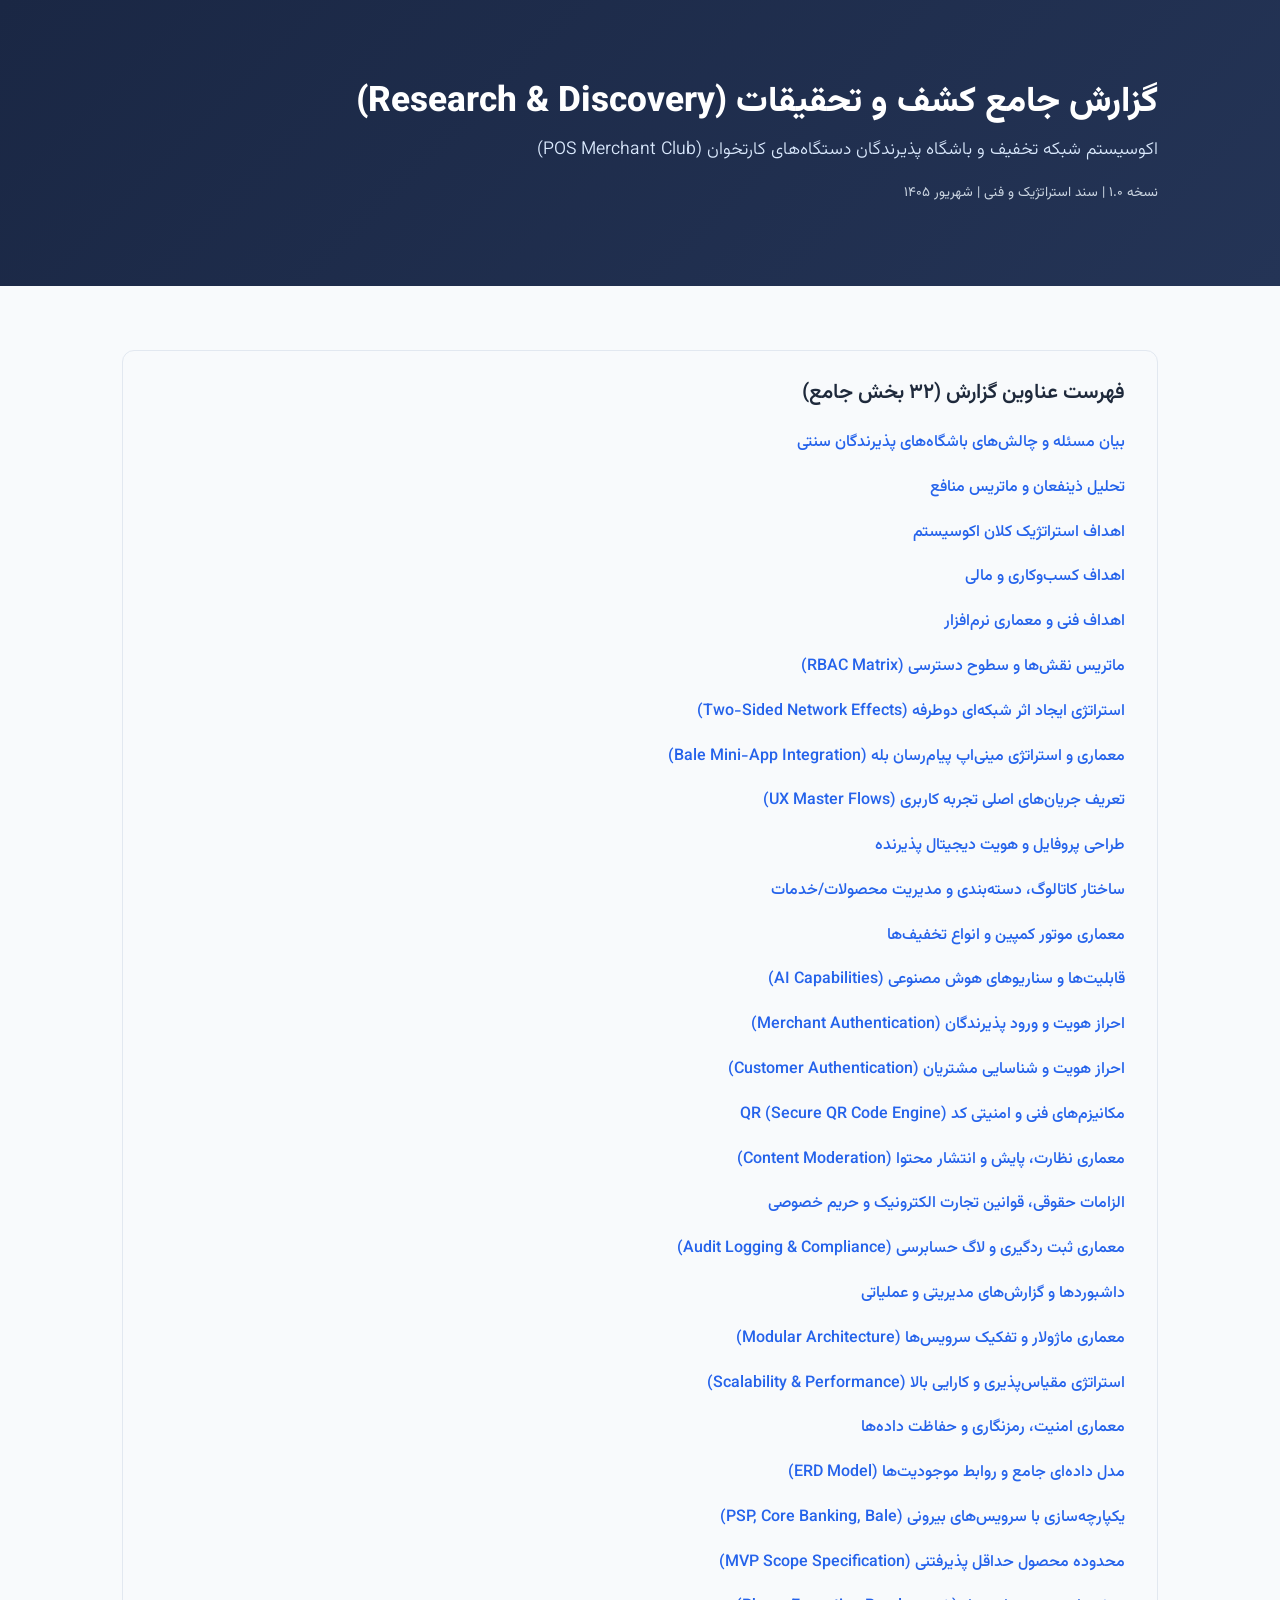
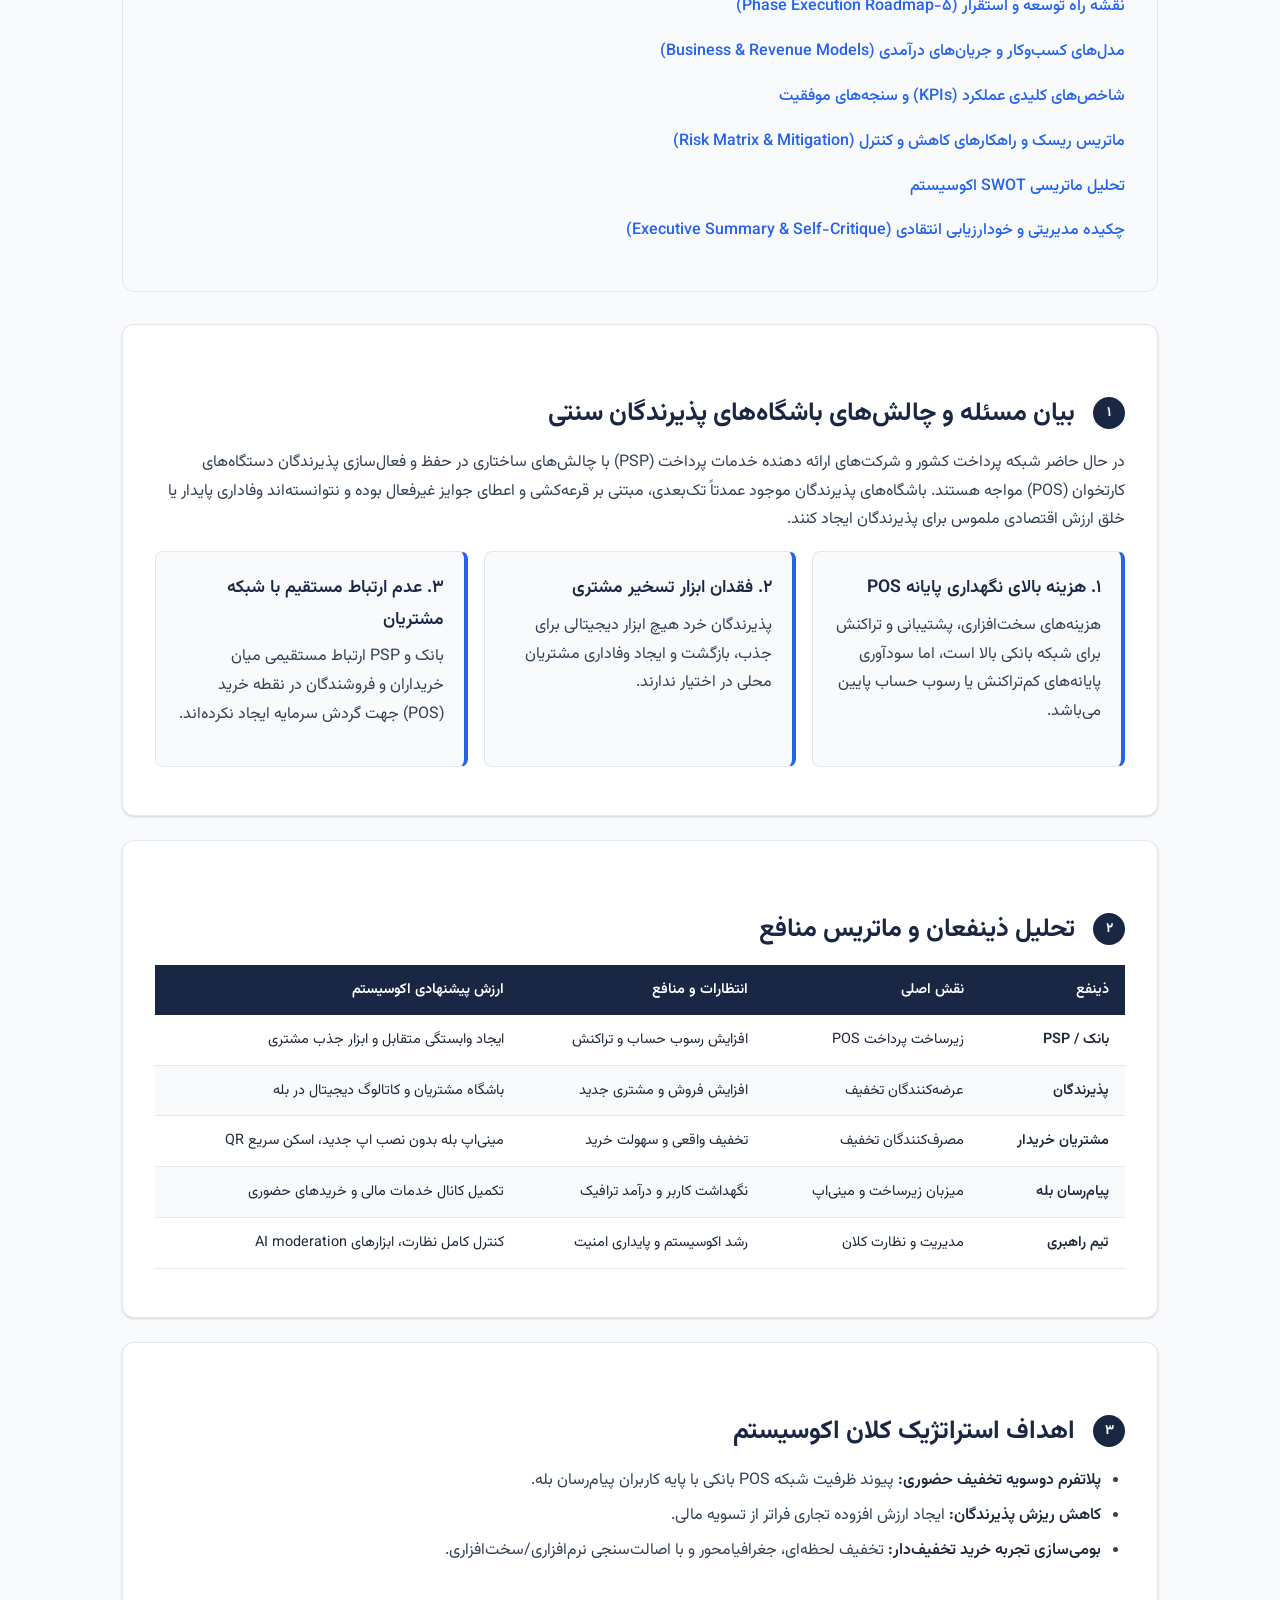
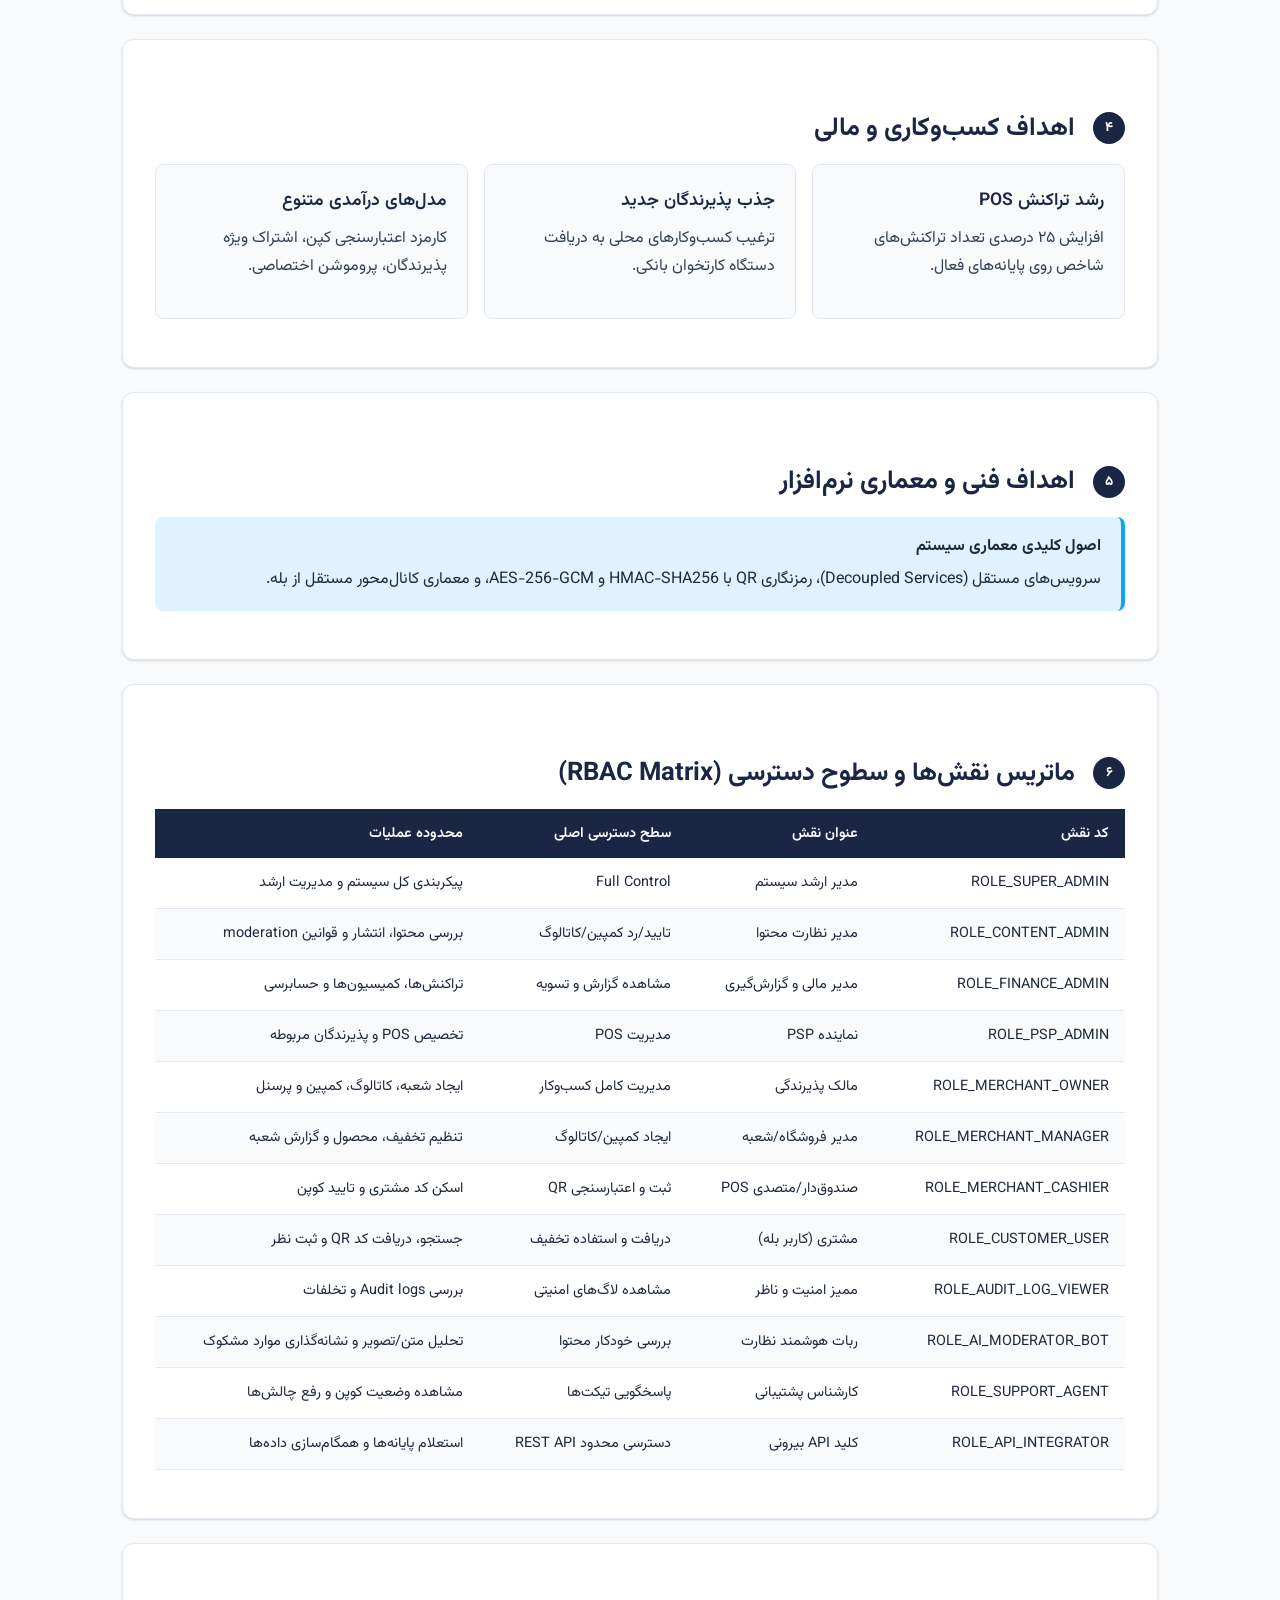
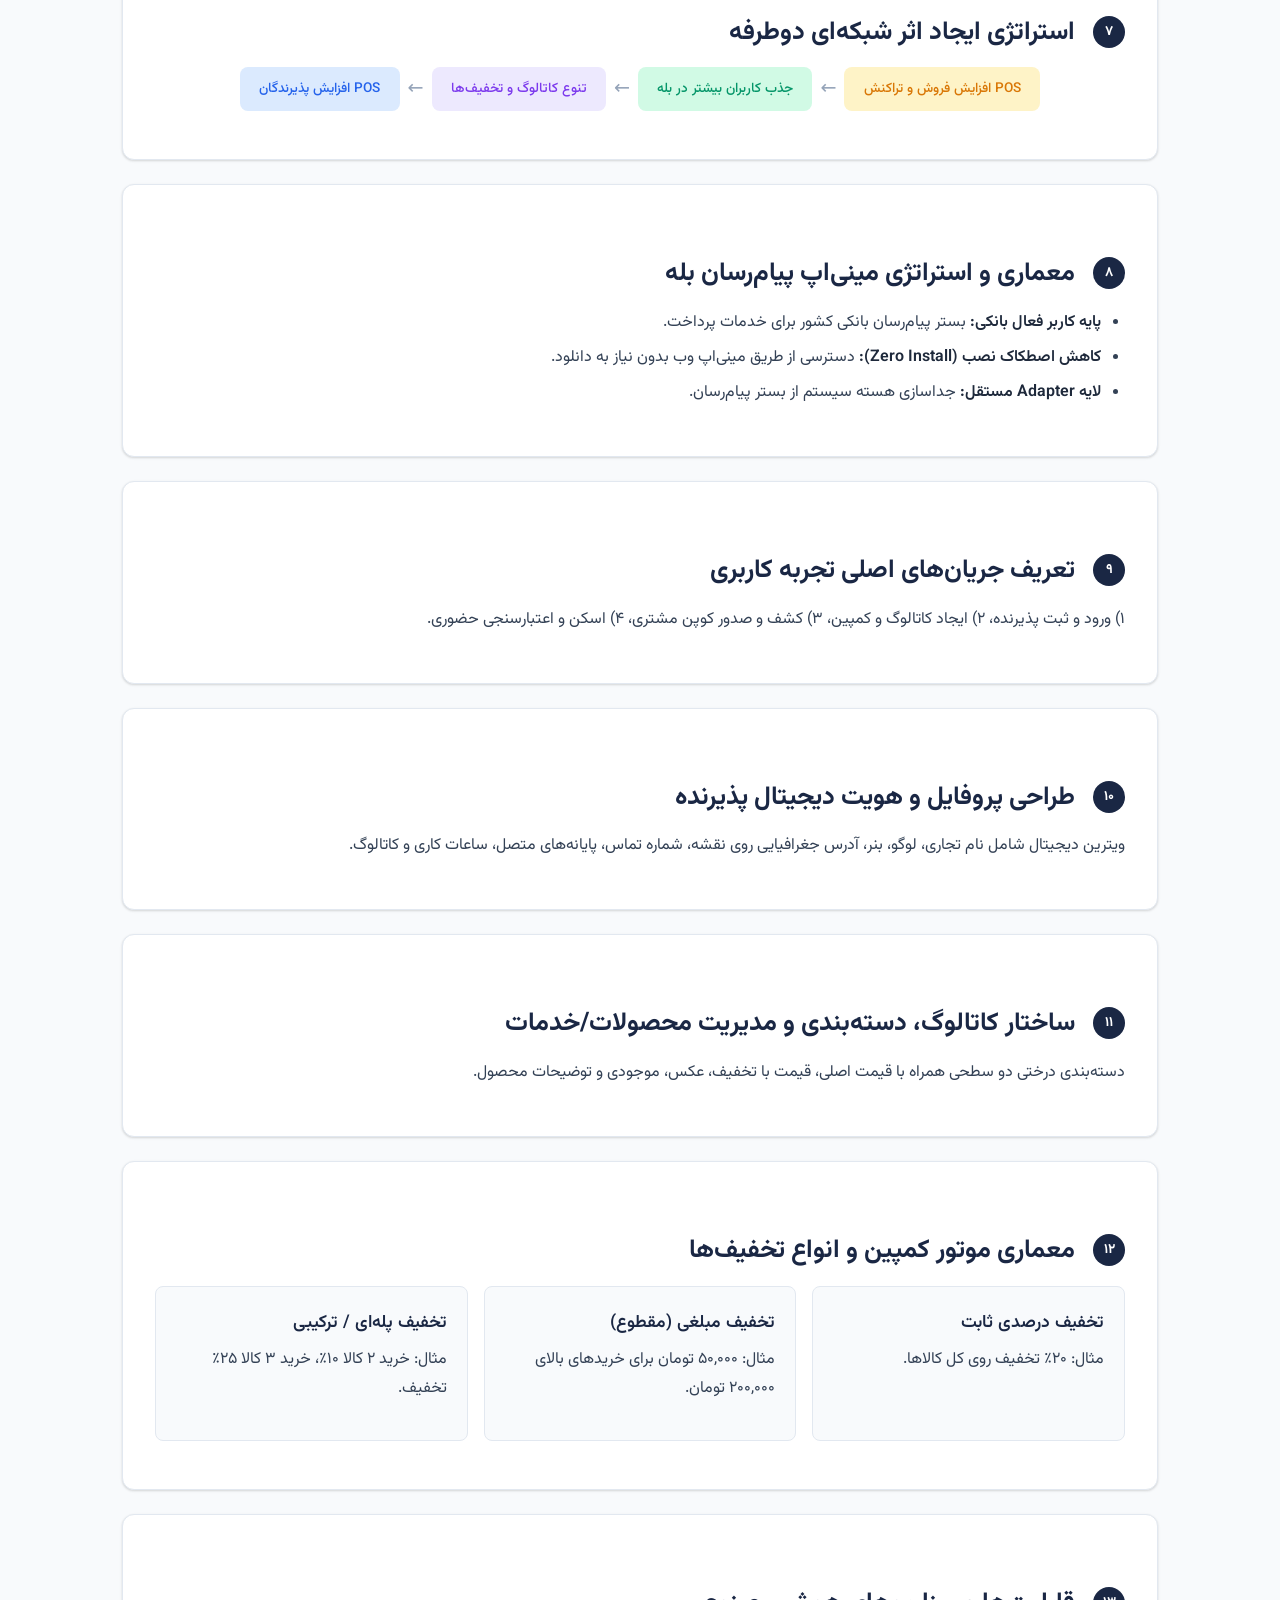
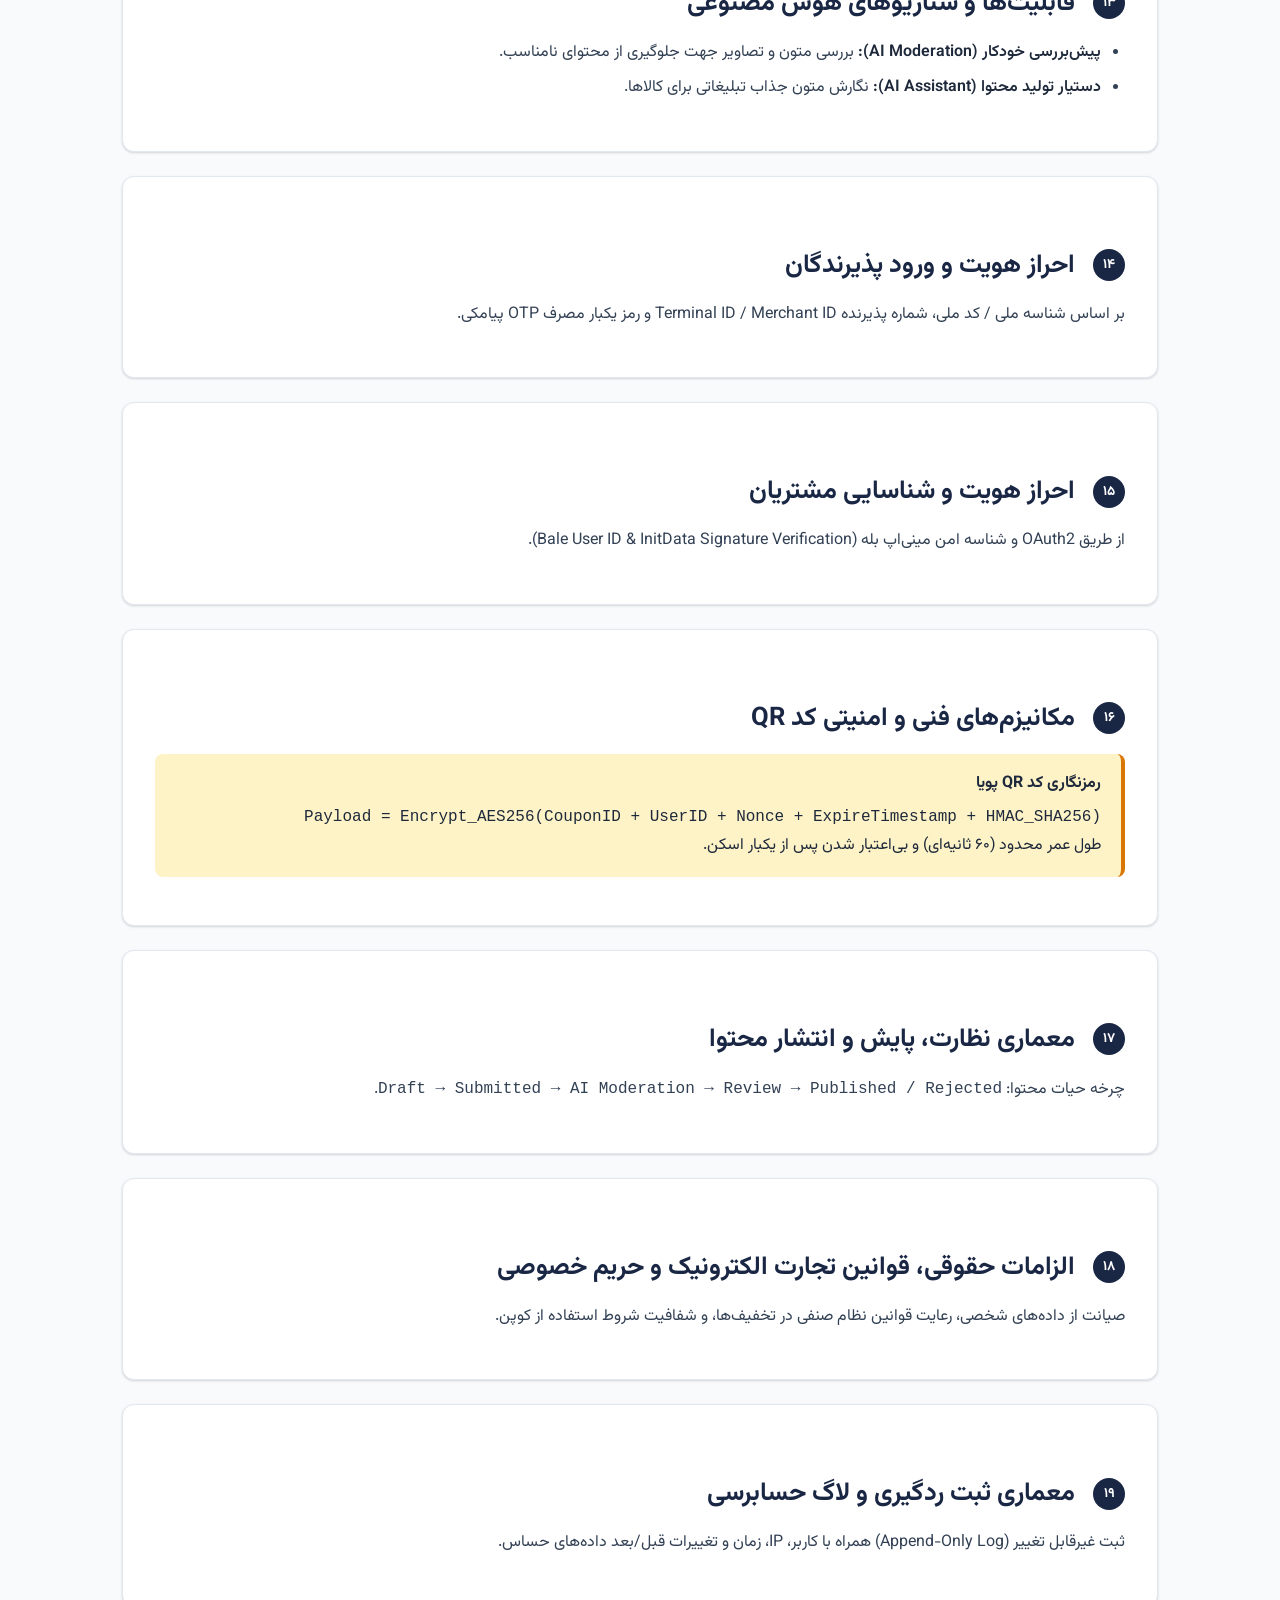
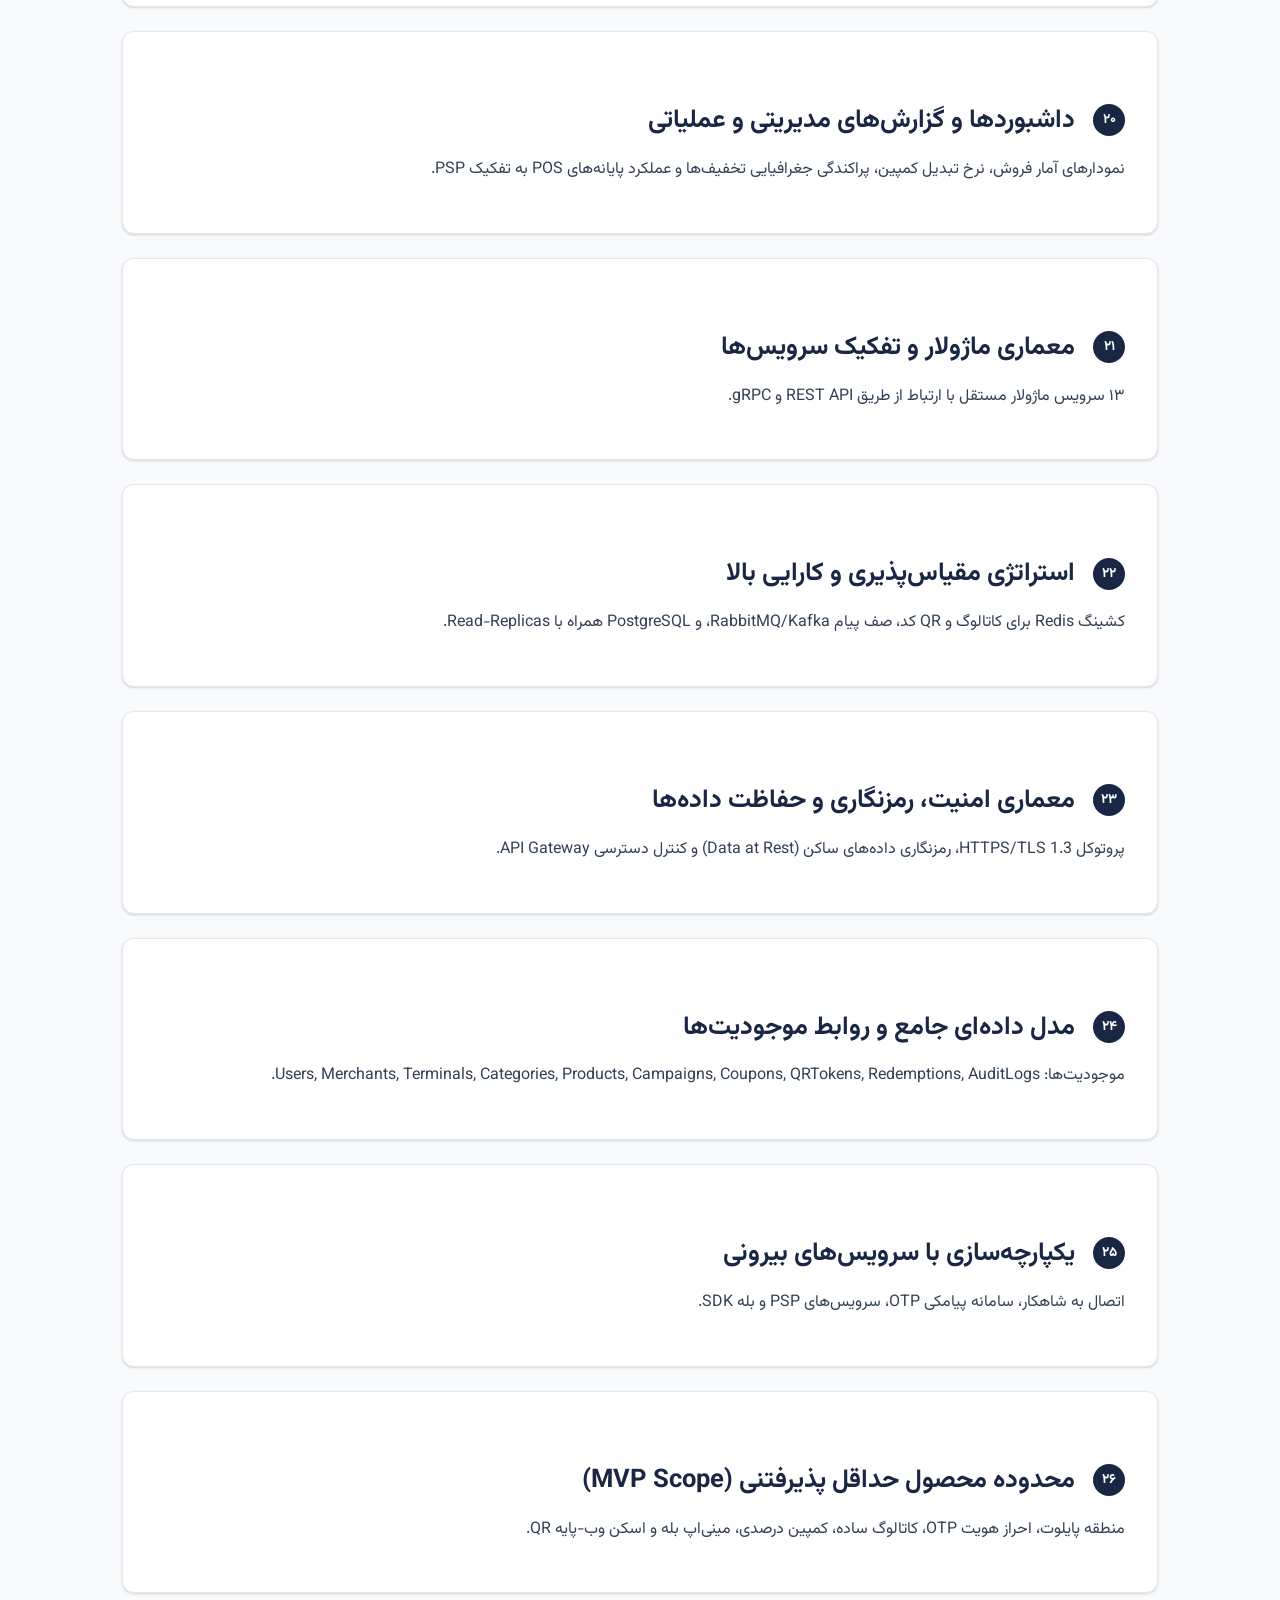
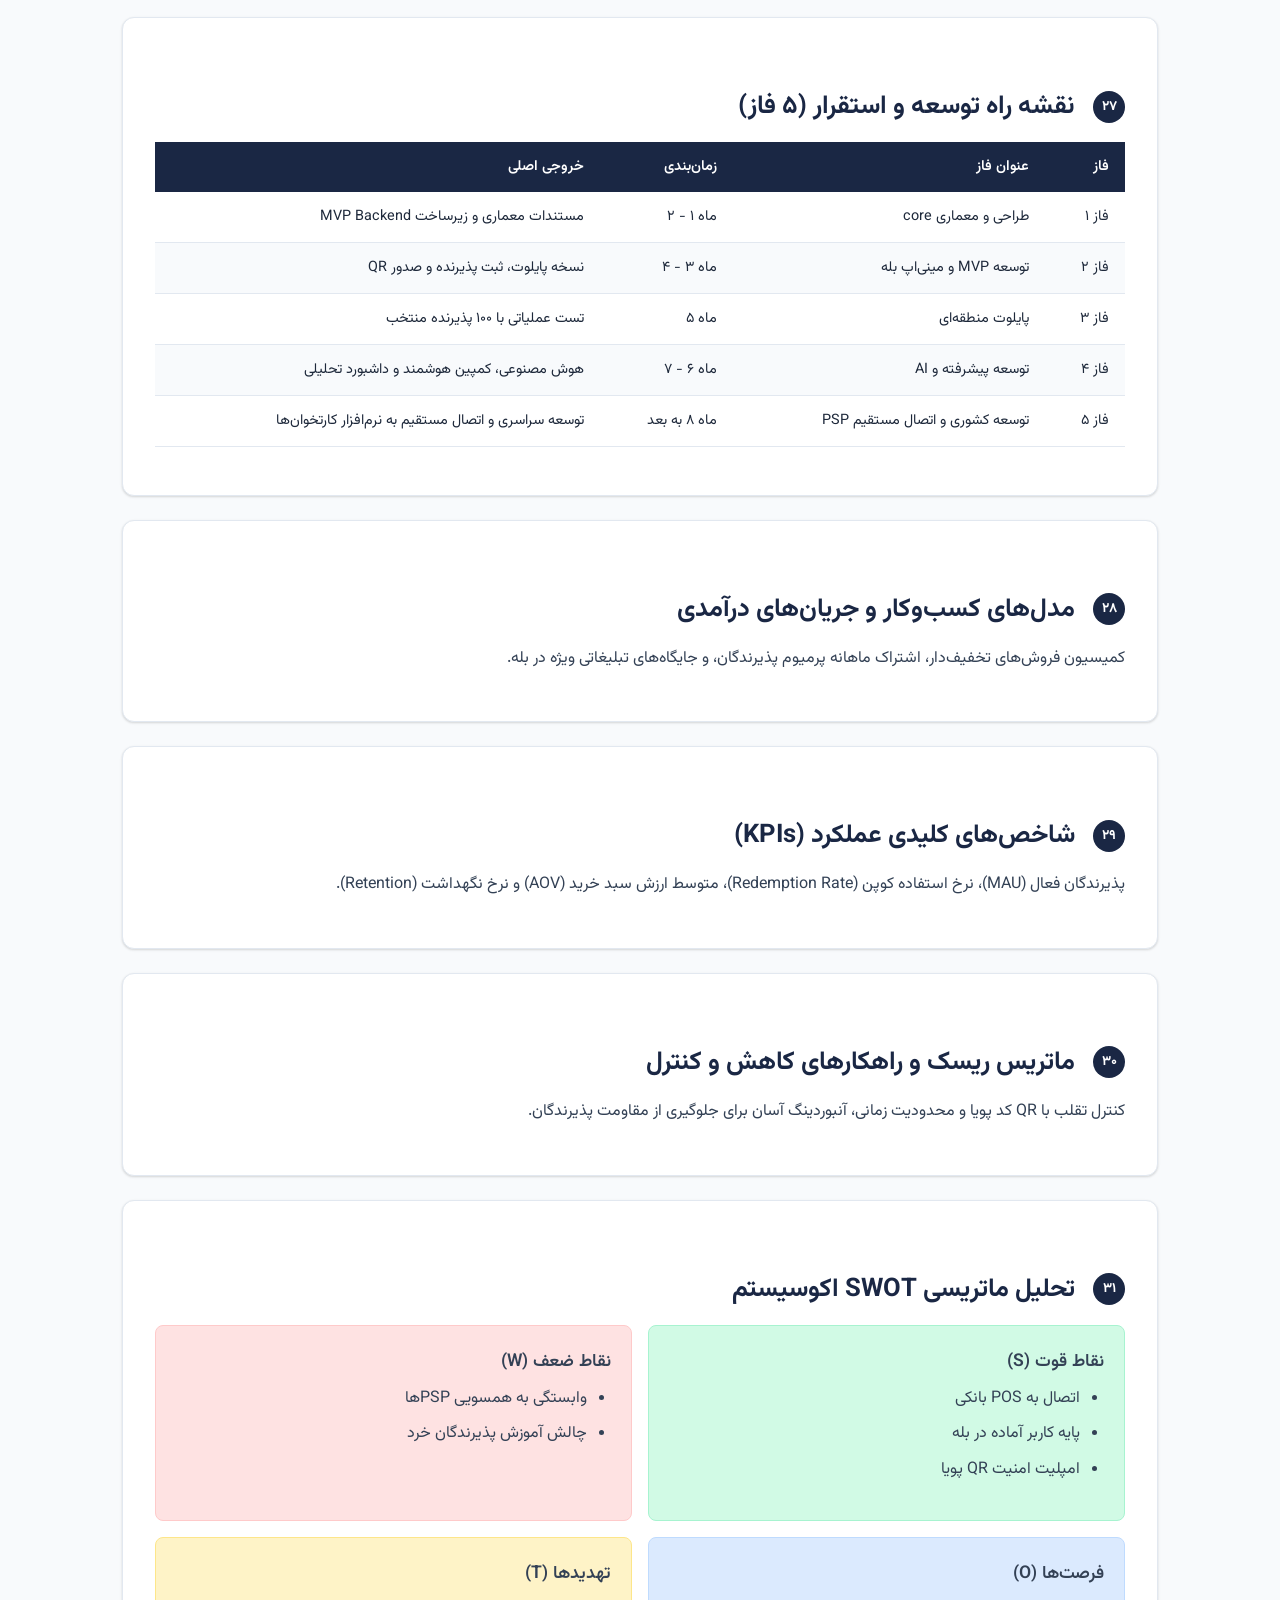
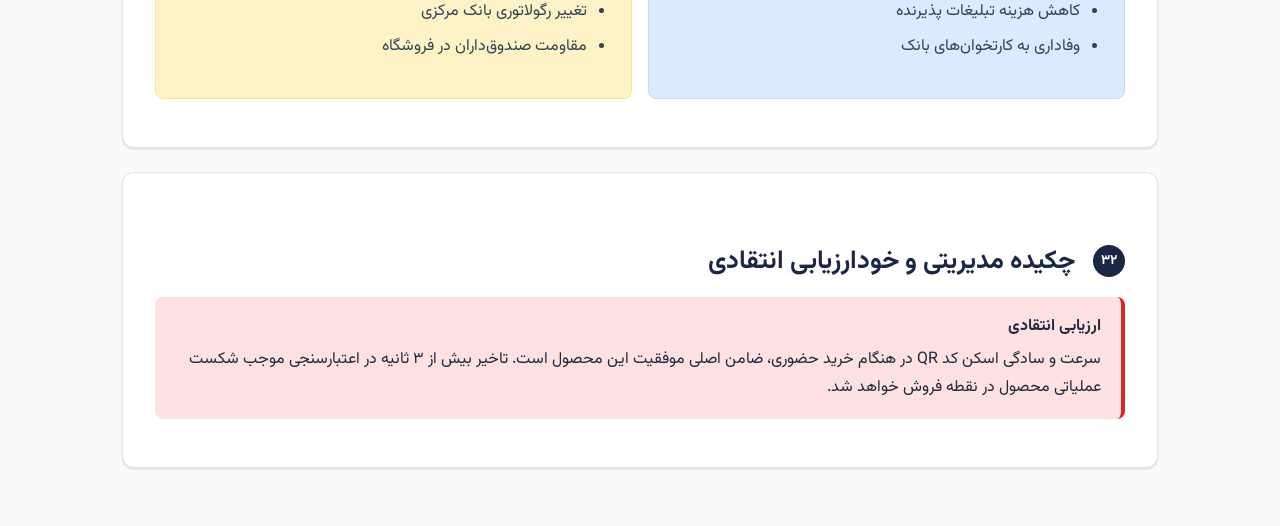
==== docs/01-research-and-discovery.html @ 0d18a117 "Add ecosystem concept documentation and presentation" ====
<!DOCTYPE html>
<html lang="fa" dir="rtl">
<head>
  <meta charset="UTF-8">
  <meta name="viewport" content="width=device-width, initial-scale=1.0">
  <title>گزارش جامع کشف و تحقیقات - اکوسیستم شبکه تخفیف و باشگاه پذیرندگان POS</title>
  <link rel="stylesheet" href="../assets/shared-styles.css">
</head>
<body>
  <header class="doc-header">
    <div class="container">
      <h1>گزارش جامع کشف و تحقیقات (Research & Discovery)</h1>
      <div class="subtitle">اکوسیستم شبکه تخفیف و باشگاه پذیرندگان دستگاه‌های کارتخوان (POS Merchant Club)</div>
      <div class="meta">نسخه ۱.۰ | سند استراتژیک و فنی | شهریور ۱۴۰۵</div>
    </div>
  </header>

  <div class="container">
    <nav class="toc">
      <h3>فهرست عناوین گزارش (۳۲ بخش جامع)</h3>
      <ol>
        <li><a href="#sec-1">بیان مسئله و چالش‌های باشگاه‌های پذیرندگان سنتی</a></li>
        <li><a href="#sec-2">تحلیل ذینفعان و ماتریس منافع</a></li>
        <li><a href="#sec-3">اهداف استراتژیک کلان اکوسیستم</a></li>
        <li><a href="#sec-4">اهداف کسب‌وکاری و مالی</a></li>
        <li><a href="#sec-5">اهداف فنی و معماری نرم‌افزار</a></li>
        <li><a href="#sec-6">ماتریس نقش‌ها و سطوح دسترسی (RBAC Matrix)</a></li>
        <li><a href="#sec-7">استراتژی ایجاد اثر شبکه‌ای دوطرفه (Two-Sided Network Effects)</a></li>
        <li><a href="#sec-8">معماری و استراتژی مینی‌اپ پیام‌رسان بله (Bale Mini-App Integration)</a></li>
        <li><a href="#sec-9">تعریف جریان‌های اصلی تجربه کاربری (UX Master Flows)</a></li>
        <li><a href="#sec-10">طراحی پروفایل و هویت دیجیتال پذیرنده</a></li>
        <li><a href="#sec-11">ساختار کاتالوگ، دسته‌بندی و مدیریت محصولات/خدمات</a></li>
        <li><a href="#sec-12">معماری موتور کمپین و انواع تخفیف‌ها</a></li>
        <li><a href="#sec-13">قابلیت‌ها و سناریوهای هوش مصنوعی (AI Capabilities)</a></li>
        <li><a href="#sec-14">احراز هویت و ورود پذیرندگان (Merchant Authentication)</a></li>
        <li><a href="#sec-15">احراز هویت و شناسایی مشتریان (Customer Authentication)</a></li>
        <li><a href="#sec-16">مکانیزم‌های فنی و امنیتی کد QR (Secure QR Code Engine)</a></li>
        <li><a href="#sec-17">معماری نظارت، پایش و انتشار محتوا (Content Moderation)</a></li>
        <li><a href="#sec-18">الزامات حقوقی، قوانین تجارت الکترونیک و حریم خصوصی</a></li>
        <li><a href="#sec-19">معماری ثبت ردگیری و لاگ حسابرسی (Audit Logging & Compliance)</a></li>
        <li><a href="#sec-20">داشبوردها و گزارش‌های مدیریتی و عملیاتی</a></li>
        <li><a href="#sec-21">معماری ماژولار و تفکیک سرویس‌ها (Modular Architecture)</a></li>
        <li><a href="#sec-22">استراتژی مقیاس‌پذیری و کارایی بالا (Scalability & Performance)</a></li>
        <li><a href="#sec-23">معماری امنیت، رمزنگاری و حفاظت داده‌ها</a></li>
        <li><a href="#sec-24">مدل داده‌ای جامع و روابط موجودیت‌ها (ERD Model)</a></li>
        <li><a href="#sec-25">یکپارچه‌سازی با سرویس‌های بیرونی (PSP, Core Banking, Bale)</a></li>
        <li><a href="#sec-26">محدوده محصول حداقل پذیرفتنی (MVP Scope Specification)</a></li>
        <li><a href="#sec-27">نقشه راه توسعه و استقرار (۵-Phase Execution Roadmap)</a></li>
        <li><a href="#sec-28">مدل‌های کسب‌وکار و جریان‌های درآمدی (Business & Revenue Models)</a></li>
        <li><a href="#sec-29">شاخص‌های کلیدی عملکرد (KPIs) و سنجه‌های موفقیت</a></li>
        <li><a href="#sec-30">ماتریس ریسک و راهکارهای کاهش و کنترل (Risk Matrix & Mitigation)</a></li>
        <li><a href="#sec-31">تحلیل ماتریسی SWOT اکوسیستم</a></li>
        <li><a href="#sec-32">چکیده مدیریتی و خودارزیابی انتقادی (Executive Summary & Self-Critique)</a></li>
      </ol>
    </nav>

    <section id="sec-1" class="section">
      <h2><span class="section-number">۱</span> بیان مسئله و چالش‌های باشگاه‌های پذیرندگان سنتی</h2>
      <p>در حال حاضر شبکه پرداخت کشور و شرکت‌های ارائه دهنده خدمات پرداخت (PSP) با چالش‌های ساختاری در حفظ و فعال‌سازی پذیرندگان دستگاه‌های کارتخوان (POS) مواجه هستند. باشگاه‌های پذیرندگان موجود عمدتاً تک‌بعدی، مبتنی بر قرعه‌کشی و اعطای جوایز غیرفعال بوده و نتوانسته‌اند وفاداری پایدار یا خلق ارزش اقتصادی ملموس برای پذیرندگان ایجاد کنند.</p>
      <div class="card-grid">
        <div class="card card-accent">
          <h4>۱. هزینه بالای نگهداری پایانه POS</h4>
          <p>هزینه‌های سخت‌افزاری، پشتیبانی و تراکنش برای شبکه بانکی بالا است، اما سودآوری پایانه‌های کم‌تراکنش یا رسوب حساب پایین می‌باشد.</p>
        </div>
        <div class="card card-accent">
          <h4>۲. فقدان ابزار تسخیر مشتری</h4>
          <p>پذیرندگان خرد هیچ ابزار دیجیتالی برای جذب، بازگشت و ایجاد وفاداری مشتریان محلی در اختیار ندارند.</p>
        </div>
        <div class="card card-accent">
          <h4>۳. عدم ارتباط مستقیم با شبکه مشتریان</h4>
          <p>بانک و PSP ارتباط مستقیمی میان خریداران و فروشندگان در نقطه خرید (POS) جهت گردش سرمایه ایجاد نکرده‌اند.</p>
        </div>
      </div>
    </section>

    <section id="sec-2" class="section">
      <h2><span class="section-number">۲</span> تحلیل ذینفعان و ماتریس منافع</h2>
      <table>
        <thead>
          <tr><th>ذینفع</th><th>نقش اصلی</th><th>انتظارات و منافع</th><th>ارزش پیشنهادی اکوسیستم</th></tr>
        </thead>
        <tbody>
          <tr><td><strong>بانک / PSP</strong></td><td>زیرساخت پرداخت POS</td><td>افزایش رسوب حساب و تراکنش</td><td>ایجاد وابستگی متقابل و ابزار جذب مشتری</td></tr>
          <tr><td><strong>پذیرندگان</strong></td><td>عرضه‌کنندگان تخفیف</td><td>افزایش فروش و مشتری جدید</td><td>باشگاه مشتریان و کاتالوگ دیجیتال در بله</td></tr>
          <tr><td><strong>مشتریان خریدار</strong></td><td>مصرف‌کنندگان تخفیف</td><td>تخفیف واقعی و سهولت خرید</td><td>مینی‌اپ بله بدون نصب اپ جدید، اسکن سریع QR</td></tr>
          <tr><td><strong>پیام‌رسان بله</strong></td><td>میزبان زیرساخت و مینی‌اپ</td><td>نگهداشت کاربر و درآمد ترافیک</td><td>تکمیل کانال خدمات مالی و خریدهای حضوری</td></tr>
          <tr><td><strong>تیم راهبری</strong></td><td>مدیریت و نظارت کلان</td><td>رشد اکوسیستم و پایداری امنیت</td><td>کنترل کامل نظارت، ابزارهای AI moderation</td></tr>
        </tbody>
      </table>
    </section>

    <section id="sec-3" class="section">
      <h2><span class="section-number">۳</span> اهداف استراتژیک کلان اکوسیستم</h2>
      <ul>
        <li><strong>پلاتفرم دوسویه تخفیف حضوری:</strong> پیوند ظرفیت شبکه POS بانکی با پایه کاربران پیام‌رسان بله.</li>
        <li><strong>کاهش ریزش پذیرندگان:</strong> ایجاد ارزش افزوده تجاری فراتر از تسویه مالی.</li>
        <li><strong>بومی‌سازی تجربه خرید تخفیف‌دار:</strong> تخفیف لحظه‌ای، جغرافیامحور و با اصالت‌سنجی نرم‌افزاری/سخت‌افزاری.</li>
      </ul>
    </section>

    <section id="sec-4" class="section">
      <h2><span class="section-number">۴</span> اهداف کسب‌وکاری و مالی</h2>
      <div class="card-grid">
        <div class="card">
          <h4>رشد تراکنش POS</h4>
          <p>افزایش ۲۵ درصدی تعداد تراکنش‌های شاخص روی پایانه‌های فعال.</p>
        </div>
        <div class="card">
          <h4>جذب پذیرندگان جدید</h4>
          <p>ترغیب کسب‌وکارهای محلی به دریافت دستگاه کارتخوان بانکی.</p>
        </div>
        <div class="card">
          <h4>مدل‌های درآمدی متنوع</h4>
          <p>کارمزد اعتبارسنجی کپن، اشتراک ویژه پذیرندگان، پروموشن اختصاصی.</p>
        </div>
      </div>
    </section>

    <section id="sec-5" class="section">
      <h2><span class="section-number">۵</span> اهداف فنی و معماری نرم‌افزار</h2>
      <div class="callout callout-info">
        <div class="callout-title">اصول کلیدی معماری سیستم</div>
        سرویس‌های مستقل (Decoupled Services)، رمزنگاری QR با HMAC-SHA256 و AES-256-GCM، و معماری کانال‌محور مستقل از بله.
      </div>
    </section>

    <section id="sec-6" class="section">
      <h2><span class="section-number">۶</span> ماتریس نقش‌ها و سطوح دسترسی (RBAC Matrix)</h2>
      <table>
        <thead>
          <tr><th>کد نقش</th><th>عنوان نقش</th><th>سطح دسترسی اصلی</th><th>محدوده عملیات</th></tr>
        </thead>
        <tbody>
          <tr><td>ROLE_SUPER_ADMIN</td><td>مدیر ارشد سیستم</td><td>Full Control</td><td>پیکربندی کل سیستم و مدیریت ارشد</td></tr>
          <tr><td>ROLE_CONTENT_ADMIN</td><td>مدیر نظارت محتوا</td><td>تایید/رد کمپین/کاتالوگ</td><td>بررسی محتوا، انتشار و قوانین moderation</td></tr>
          <tr><td>ROLE_FINANCE_ADMIN</td><td>مدیر مالی و گزارش‌گیری</td><td>مشاهده گزارش و تسویه</td><td>تراکنش‌ها، کمیسیون‌ها و حسابرسی</td></tr>
          <tr><td>ROLE_PSP_ADMIN</td><td>نماینده PSP</td><td>مدیریت POS</td><td>تخصیص POS و پذیرندگان مربوطه</td></tr>
          <tr><td>ROLE_MERCHANT_OWNER</td><td>مالک پذیرندگی</td><td>مدیریت کامل کسب‌وکار</td><td>ایجاد شعبه، کاتالوگ، کمپین و پرسنل</td></tr>
          <tr><td>ROLE_MERCHANT_MANAGER</td><td>مدیر فروشگاه/شعبه</td><td>ایجاد کمپین/کاتالوگ</td><td>تنظیم تخفیف، محصول و گزارش شعبه</td></tr>
          <tr><td>ROLE_MERCHANT_CASHIER</td><td>صندوق‌دار/متصدی POS</td><td>ثبت و اعتبارسنجی QR</td><td>اسکن کد مشتری و تایید کوپن</td></tr>
          <tr><td>ROLE_CUSTOMER_USER</td><td>مشتری (کاربر بله)</td><td>دریافت و استفاده تخفیف</td><td>جستجو، دریافت کد QR و ثبت نظر</td></tr>
          <tr><td>ROLE_AUDIT_LOG_VIEWER</td><td>ممیز امنیت و ناظر</td><td>مشاهده لاگ‌های امنیتی</td><td>بررسی Audit logs و تخلفات</td></tr>
          <tr><td>ROLE_AI_MODERATOR_BOT</td><td>ربات هوشمند نظارت</td><td>بررسی خودکار محتوا</td><td>تحلیل متن/تصویر و نشانه‌گذاری موارد مشکوک</td></tr>
          <tr><td>ROLE_SUPPORT_AGENT</td><td>کارشناس پشتیبانی</td><td>پاسخگویی تیکت‌ها</td><td>مشاهده وضعیت کوپن و رفع چالش‌ها</td></tr>
          <tr><td>ROLE_API_INTEGRATOR</td><td>کلید API بیرونی</td><td>دسترسی محدود REST API</td><td>استعلام پایانه‌ها و همگام‌سازی داده‌ها</td></tr>
        </tbody>
      </table>
    </section>

    <section id="sec-7" class="section">
      <h2><span class="section-number">۷</span> استراتژی ایجاد اثر شبکه‌ای دوطرفه</h2>
      <div class="flow">
        <div class="flow-node badge-blue">افزایش پذیرندگان POS</div>
        <span class="flow-arrow">&larr;</span>
        <div class="flow-node badge-purple">تنوع کاتالوگ و تخفیف‌ها</div>
        <span class="flow-arrow">&larr;</span>
        <div class="flow-node badge-green">جذب کاربران بیشتر در بله</div>
        <span class="flow-arrow">&larr;</span>
        <div class="flow-node badge-amber">افزایش فروش و تراکنش POS</div>
      </div>
    </section>

    <section id="sec-8" class="section">
      <h2><span class="section-number">۸</span> معماری و استراتژی مینی‌اپ پیام‌رسان بله</h2>
      <ul>
        <li><strong>پایه کاربر فعال بانکی:</strong> بستر پیام‌رسان بانکی کشور برای خدمات پرداخت.</li>
        <li><strong>کاهش اصطکاک نصب (Zero Install):</strong> دسترسی از طریق مینی‌اپ وب بدون نیاز به دانلود.</li>
        <li><strong>لایه Adapter مستقل:</strong> جداسازی هسته سیستم از بستر پیام‌رسان.</li>
      </ul>
    </section>

    <section id="sec-9" class="section">
      <h2><span class="section-number">۹</span> تعریف جریان‌های اصلی تجربه کاربری</h2>
      <p>۱) ورود و ثبت پذیرنده، ۲) ایجاد کاتالوگ و کمپین، ۳) کشف و صدور کوپن مشتری، ۴) اسکن و اعتبارسنجی حضوری.</p>
    </section>

    <section id="sec-10" class="section">
      <h2><span class="section-number">۱۰</span> طراحی پروفایل و هویت دیجیتال پذیرنده</h2>
      <p>ویترین دیجیتال شامل نام تجاری، لوگو، بنر، آدرس جغرافیایی روی نقشه، شماره تماس، پایانه‌های متصل، ساعات کاری و کاتالوگ.</p>
    </section>

    <section id="sec-11" class="section">
      <h2><span class="section-number">۱۱</span> ساختار کاتالوگ، دسته‌بندی و مدیریت محصولات/خدمات</h2>
      <p>دسته‌بندی درختی دو سطحی همراه با قیمت اصلی، قیمت با تخفیف، عکس، موجودی و توضیحات محصول.</p>
    </section>

    <section id="sec-12" class="section">
      <h2><span class="section-number">۱۲</span> معماری موتور کمپین و انواع تخفیف‌ها</h2>
      <div class="card-grid">
        <div class="card"><h4>تخفیف درصدی ثابت</h4><p>مثال: ۲۰٪ تخفیف روی کل کالاها.</p></div>
        <div class="card"><h4>تخفیف مبلغی (مقطوع)</h4><p>مثال: ۵۰,۰۰۰ تومان برای خریدهای بالای ۲۰۰,۰۰۰ تومان.</p></div>
        <div class="card"><h4>تخفیف پله‌ای / ترکیبی</h4><p>مثال: خرید ۲ کالا ۱۰٪، خرید ۳ کالا ۲۵٪ تخفیف.</p></div>
      </div>
    </section>

    <section id="sec-13" class="section">
      <h2><span class="section-number">۱۳</span> قابلیت‌ها و سناریوهای هوش مصنوعی</h2>
      <ul>
        <li><strong>پیش‌بررسی خودکار (AI Moderation):</strong> بررسی متون و تصاویر جهت جلوگیری از محتوای نامناسب.</li>
        <li><strong>دستیار تولید محتوا (AI Assistant):</strong> نگارش متون جذاب تبلیغاتی برای کالاها.</li>
      </ul>
    </section>

    <section id="sec-14" class="section">
      <h2><span class="section-number">۱۴</span> احراز هویت و ورود پذیرندگان</h2>
      <p>بر اساس شناسه ملی / کد ملی، شماره پذیرنده Terminal ID / Merchant ID و رمز یکبار مصرف OTP پیامکی.</p>
    </section>

    <section id="sec-15" class="section">
      <h2><span class="section-number">۱۵</span> احراز هویت و شناسایی مشتریان</h2>
      <p>از طریق OAuth2 و شناسه امن مینی‌اپ بله (Bale User ID & InitData Signature Verification).</p>
    </section>

    <section id="sec-16" class="section">
      <h2><span class="section-number">۱۶</span> مکانیزم‌های فنی و امنیتی کد QR</h2>
      <div class="callout callout-warning">
        <div class="callout-title">رمزنگاری کد QR پویا</div>
        <code>Payload = Encrypt_AES256(CouponID + UserID + Nonce + ExpireTimestamp + HMAC_SHA256)</code>
        <br>طول عمر محدود (۶۰ ثانیه‌ای) و بی‌اعتبار شدن پس از یکبار اسکن.
      </div>
    </section>

    <section id="sec-17" class="section">
      <h2><span class="section-number">۱۷</span> معماری نظارت، پایش و انتشار محتوا</h2>
      <p>چرخه حیات محتوا: <code>Draft &rarr; Submitted &rarr; AI Moderation &rarr; Review &rarr; Published / Rejected</code>.</p>
    </section>

    <section id="sec-18" class="section">
      <h2><span class="section-number">۱۸</span> الزامات حقوقی، قوانین تجارت الکترونیک و حریم خصوصی</h2>
      <p>صیانت از داده‌های شخصی، رعایت قوانین نظام صنفی در تخفیف‌ها، و شفافیت شروط استفاده از کوپن.</p>
    </section>

    <section id="sec-19" class="section">
      <h2><span class="section-number">۱۹</span> معماری ثبت ردگیری و لاگ حسابرسی</h2>
      <p>ثبت غیرقابل تغییر (Append-Only Log) همراه با کاربر، IP، زمان و تغییرات قبل/بعد داده‌های حساس.</p>
    </section>

    <section id="sec-20" class="section">
      <h2><span class="section-number">۲۰</span> داشبوردها و گزارش‌های مدیریتی و عملیاتی</h2>
      <p>نمودارهای آمار فروش، نرخ تبدیل کمپین، پراکندگی جغرافیایی تخفیف‌ها و عملکرد پایانه‌های POS به تفکیک PSP.</p>
    </section>

    <section id="sec-21" class="section">
      <h2><span class="section-number">۲۱</span> معماری ماژولار و تفکیک سرویس‌ها</h2>
      <p>۱۳ سرویس ماژولار مستقل با ارتباط از طریق REST API و gRPC.</p>
    </section>

    <section id="sec-22" class="section">
      <h2><span class="section-number">۲۲</span> استراتژی مقیاس‌پذیری و کارایی بالا</h2>
      <p>کشینگ Redis برای کاتالوگ و QR کد، صف پیام RabbitMQ/Kafka، و PostgreSQL همراه با Read-Replicas.</p>
    </section>

    <section id="sec-23" class="section">
      <h2><span class="section-number">۲۳</span> معماری امنیت، رمزنگاری و حفاظت داده‌ها</h2>
      <p>پروتوکل HTTPS/TLS 1.3، رمزنگاری داده‌های ساکن (Data at Rest) و کنترل دسترسی API Gateway.</p>
    </section>

    <section id="sec-24" class="section">
      <h2><span class="section-number">۲۴</span> مدل داده‌ای جامع و روابط موجودیت‌ها</h2>
      <p>موجودیت‌ها: Users, Merchants, Terminals, Categories, Products, Campaigns, Coupons, QRTokens, Redemptions, AuditLogs.</p>
    </section>

    <section id="sec-25" class="section">
      <h2><span class="section-number">۲۵</span> یکپارچه‌سازی با سرویس‌های بیرونی</h2>
      <p>اتصال به شاهکار، سامانه پیامکی OTP، سرویس‌های PSP و بله SDK.</p>
    </section>

    <section id="sec-26" class="section">
      <h2><span class="section-number">۲۶</span> محدوده محصول حداقل پذیرفتنی (MVP Scope)</h2>
      <p>منطقه پایلوت، احراز هویت OTP، کاتالوگ ساده، کمپین درصدی، مینی‌اپ بله و اسکن وب-پایه QR.</p>
    </section>

    <section id="sec-27" class="section">
      <h2><span class="section-number">۲۷</span> نقشه راه توسعه و استقرار (۵ فاز)</h2>
      <table>
        <thead>
          <tr><th>فاز</th><th>عنوان فاز</th><th>زمان‌بندی</th><th>خروجی اصلی</th></tr>
        </thead>
        <tbody>
          <tr><td>فاز ۱</td><td>طراحی و معماری core</td><td>ماه ۱ - ۲</td><td>مستندات معماری و زیرساخت MVP Backend</td></tr>
          <tr><td>فاز ۲</td><td>توسعه MVP و مینی‌اپ بله</td><td>ماه ۳ - ۴</td><td>نسخه پایلوت، ثبت پذیرنده و صدور QR</td></tr>
          <tr><td>فاز ۳</td><td>پایلوت منطقه‌ای</td><td>ماه ۵</td><td>تست عملیاتی با ۱۰۰ پذیرنده منتخب</td></tr>
          <tr><td>فاز ۴</td><td>توسعه پیشرفته و AI</td><td>ماه ۶ - ۷</td><td>هوش مصنوعی، کمپین هوشمند و داشبورد تحلیلی</td></tr>
          <tr><td>فاز ۵</td><td>توسعه کشوری و اتصال مستقیم PSP</td><td>ماه ۸ به بعد</td><td>توسعه سراسری و اتصال مستقیم به نرم‌افزار کارتخوان‌ها</td></tr>
        </tbody>
      </table>
    </section>

    <section id="sec-28" class="section">
      <h2><span class="section-number">۲۸</span> مدل‌های کسب‌وکار و جریان‌های درآمدی</h2>
      <p>کمیسیون فروش‌های تخفیف‌دار، اشتراک ماهانه پرمیوم پذیرندگان، و جایگاه‌های تبلیغاتی ویژه در بله.</p>
    </section>

    <section id="sec-29" class="section">
      <h2><span class="section-number">۲۹</span> شاخص‌های کلیدی عملکرد (KPIs)</h2>
      <p>پذیرندگان فعال (MAU)، نرخ استفاده کوپن (Redemption Rate)، متوسط ارزش سبد خرید (AOV) و نرخ نگهداشت (Retention).</p>
    </section>

    <section id="sec-30" class="section">
      <h2><span class="section-number">۳۰</span> ماتریس ریسک و راهکارهای کاهش و کنترل</h2>
      <p>کنترل تقلب با QR کد پویا و محدودیت زمانی، آنبوردینگ آسان برای جلوگیری از مقاومت پذیرندگان.</p>
    </section>

    <section id="sec-31" class="section">
      <h2><span class="section-number">۳۱</span> تحلیل ماتریسی SWOT اکوسیستم</h2>
      <div class="swot-grid">
        <div class="swot-cell swot-s">
          <h4>نقاط قوت (S)</h4>
          <ul><li>اتصال به POS بانکی</li><li>پایه کاربر آماده در بله</li><li>امپلیت امنیت QR پویا</li></ul>
        </div>
        <div class="swot-cell swot-w">
          <h4>نقاط ضعف (W)</h4>
          <ul><li>وابستگی به همسویی PSPها</li><li>چالش آموزش پذیرندگان خرد</li></ul>
        </div>
        <div class="swot-cell swot-o">
          <h4>فرصت‌ها (O)</h4>
          <ul><li>کاهش هزینه تبلیغات پذیرنده</li><li>وفاداری به کارتخوان‌های بانک</li></ul>
        </div>
        <div class="swot-cell swot-t">
          <h4>تهدیدها (T)</h4>
          <ul><li>تغییر رگولاتوری بانک مرکزی</li><li>مقاومت صندوق‌داران در فروشگاه</li></ul>
        </div>
      </div>
    </section>

    <section id="sec-32" class="section">
      <h2><span class="section-number">۳۲</span> چکیده مدیریتی و خودارزیابی انتقادی</h2>
      <div class="callout callout-critical">
        <div class="callout-title">ارزیابی انتقادی</div>
        سرعت و سادگی اسکن کد QR در هنگام خرید حضوری، ضامن اصلی موفقیت این محصول است. تاخیر بیش از ۳ ثانیه در اعتبارسنجی موجب شکست عملیاتی محصول در نقطه فروش خواهد شد.
      </div>
    </section>
  </div>
</body>
</html>
---- assets/shared-styles.css ----
/* Shared Styles - Discount Network Ecosystem Documentation */
@import url('https://fonts.googleapis.com/css2?family=Vazirmatn:wght@100;200;300;400;500;600;700;800;900&display=swap');

:root {
  --navy: #1a2744;
  --navy-light: #243456;
  --blue: #2563eb;
  --blue-light: #3b82f6;
  --blue-pale: #dbeafe;
  --accent: #0ea5e9;
  --accent-light: #e0f2fe;
  --green: #059669;
  --green-light: #d1fae5;
  --amber: #d97706;
  --amber-light: #fef3c7;
  --red: #dc2626;
  --red-light: #fee2e2;
  --purple: #7c3aed;
  --purple-light: #ede9fe;
  --gray-50: #f8fafc;
  --gray-100: #f1f5f9;
  --gray-200: #e2e8f0;
  --gray-300: #cbd5e1;
  --gray-400: #94a3b8;
  --gray-500: #64748b;
  --gray-600: #475569;
  --gray-700: #334155;
  --gray-800: #1e293b;
  --gray-900: #0f172a;
  --white: #ffffff;
  --shadow-sm: 0 1px 2px rgba(0,0,0,0.05);
  --shadow: 0 1px 3px rgba(0,0,0,0.1), 0 1px 2px rgba(0,0,0,0.06);
  --shadow-md: 0 4px 6px -1px rgba(0,0,0,0.1), 0 2px 4px -1px rgba(0,0,0,0.06);
  --shadow-lg: 0 10px 15px -3px rgba(0,0,0,0.1), 0 4px 6px -2px rgba(0,0,0,0.05);
  --radius: 8px;
  --radius-lg: 12px;
  --radius-xl: 16px;
}

*, *::before, *::after { box-sizing: border-box; margin: 0; padding: 0; }

html { font-size: 16px; scroll-behavior: smooth; }

body {
  font-family: 'Vazirmatn', system-ui, -apple-system, sans-serif;
  direction: rtl;
  text-align: right;
  line-height: 1.8;
  color: var(--gray-800);
  background: var(--gray-50);
  -webkit-font-smoothing: antialiased;
}

/* Typography */
h1 { font-size: 2rem; font-weight: 800; color: var(--navy); margin-bottom: 1rem; line-height: 1.3; }
h2 { font-size: 1.6rem; font-weight: 700; color: var(--navy); margin: 2.5rem 0 1rem; line-height: 1.4; }
h3 { font-size: 1.3rem; font-weight: 600; color: var(--gray-800); margin: 2rem 0 0.75rem; }
h4 { font-size: 1.1rem; font-weight: 600; color: var(--gray-700); margin: 1.5rem 0 0.5rem; }
p { margin-bottom: 1rem; color: var(--gray-700); }
strong { font-weight: 600; color: var(--gray-800); }

/* Container */
.container { max-width: 1100px; margin: 0 auto; padding: 2rem; }

/* Document Header */
.doc-header {
  background: linear-gradient(135deg, var(--navy) 0%, var(--navy-light) 100%);
  color: var(--white);
  padding: 3rem 2rem;
  margin-bottom: 2rem;
}
.doc-header h1 { color: var(--white); font-size: 2.2rem; margin-bottom: 0.5rem; }
.doc-header .subtitle { color: var(--blue-pale); font-size: 1.1rem; font-weight: 300; }
.doc-header .meta { color: var(--gray-300); font-size: 0.85rem; margin-top: 1rem; }

/* Section */
.section {
  background: var(--white);
  border-radius: var(--radius-lg);
  padding: 2rem;
  margin-bottom: 1.5rem;
  box-shadow: var(--shadow);
  border: 1px solid var(--gray-200);
}
.section-number {
  display: inline-block;
  background: var(--navy);
  color: var(--white);
  width: 32px; height: 32px;
  border-radius: 50%;
  text-align: center;
  line-height: 32px;
  font-size: 0.85rem;
  font-weight: 700;
  margin-left: 0.75rem;
  vertical-align: middle;
}

/* Cards */
.card-grid { display: grid; grid-template-columns: repeat(auto-fit, minmax(280px, 1fr)); gap: 1rem; margin: 1rem 0; }
.card {
  background: var(--gray-50);
  border: 1px solid var(--gray-200);
  border-radius: var(--radius);
  padding: 1.25rem;
}
.card-accent { border-right: 4px solid var(--blue); }
.card h4 { margin-top: 0; color: var(--navy); }
.card-icon { font-size: 1.5rem; margin-bottom: 0.5rem; }

/* Tables */
table { width: 100%; border-collapse: collapse; margin: 1rem 0; font-size: 0.9rem; }
thead th {
  background: var(--navy);
  color: var(--white);
  padding: 0.75rem 1rem;
  text-align: right;
  font-weight: 600;
}
tbody td { padding: 0.75rem 1rem; border-bottom: 1px solid var(--gray-200); }
tbody tr:nth-child(even) { background: var(--gray-50); }
tbody tr:hover { background: var(--blue-pale); }

/* Tags/Badges */
.badge {
  display: inline-block;
  padding: 0.2rem 0.6rem;
  border-radius: 100px;
  font-size: 0.75rem;
  font-weight: 600;
}
.badge-blue { background: var(--blue-pale); color: var(--blue); }
.badge-green { background: var(--green-light); color: var(--green); }
.badge-amber { background: var(--amber-light); color: var(--amber); }
.badge-red { background: var(--red-light); color: var(--red); }
.badge-purple { background: var(--purple-light); color: var(--purple); }

/* Lists */
ul, ol { padding-right: 1.5rem; margin-bottom: 1rem; }
li { margin-bottom: 0.4rem; color: var(--gray-700); }

/* Callouts */
.callout {
  padding: 1rem 1.25rem;
  border-radius: var(--radius);
  margin: 1rem 0;
  border-right: 4px solid;
}
.callout-info { background: var(--accent-light); border-color: var(--accent); }
.callout-warning { background: var(--amber-light); border-color: var(--amber); }
.callout-assumption { background: var(--purple-light); border-color: var(--purple); }
.callout-critical { background: var(--red-light); border-color: var(--red); }
.callout-title { font-weight: 700; margin-bottom: 0.25rem; }

/* Diagrams */
.diagram-container {
  background: var(--white);
  border: 1px solid var(--gray-200);
  border-radius: var(--radius-lg);
  padding: 1.5rem;
  margin: 1.5rem 0;
  overflow-x: auto;
}
.diagram-title { font-weight: 600; color: var(--navy); margin-bottom: 1rem; text-align: center; }

/* Flow nodes */
.flow { display: flex; align-items: center; justify-content: center; flex-wrap: wrap; gap: 0.5rem; margin: 1rem 0; direction: ltr; }
.flow-node {
  padding: 0.6rem 1.2rem;
  border-radius: var(--radius);
  font-size: 0.85rem;
  font-weight: 500;
  white-space: nowrap;
}
.flow-arrow { color: var(--gray-400); font-size: 1.2rem; }

/* SWOT */
.swot-grid { display: grid; grid-template-columns: 1fr 1fr; gap: 1rem; margin: 1rem 0; }
.swot-cell { padding: 1.25rem; border-radius: var(--radius); }
.swot-s { background: var(--green-light); border: 1px solid #a7f3d0; }
.swot-w { background: var(--red-light); border: 1px solid #fecaca; }
.swot-o { background: var(--blue-pale); border: 1px solid #bfdbfe; }
.swot-t { background: var(--amber-light); border: 1px solid #fde68a; }
.swot-cell h4 { margin-top: 0; }

/* Priority Matrix */
.priority-must { color: var(--red); font-weight: 700; }
.priority-should { color: var(--amber); font-weight: 700; }
.priority-could { color: var(--blue); font-weight: 700; }

/* TOC */
.toc {
  background: var(--gray-50);
  border: 1px solid var(--gray-200);
  border-radius: var(--radius-lg);
  padding: 1.5rem 2rem;
  margin-bottom: 2rem;
}
.toc h3 { margin-top: 0; }
.toc ol { counter-reset: toc; list-style: none; padding: 0; }
.toc li { counter-increment: toc; padding: 0.3rem 0; }
.toc a { color: var(--blue); text-decoration: none; font-weight: 500; }
.toc a:hover { text-decoration: underline; }

/* Print */
@media print {
  body { background: white; }
  .section { box-shadow: none; border: 1px solid #ddd; page-break-inside: avoid; }
  .doc-header { background: var(--navy) !important; -webkit-print-color-adjust: exact; print-color-adjust: exact; }
}

/* Responsive */
@media (max-width: 768px) {
  .container { padding: 1rem; }
  h1 { font-size: 1.5rem; }
  h2 { font-size: 1.3rem; }
  .card-grid { grid-template-columns: 1fr; }
  .swot-grid { grid-template-columns: 1fr; }
  table { font-size: 0.8rem; }
  thead th, tbody td { padding: 0.5rem; }
  .doc-header { padding: 2rem 1rem; }
}
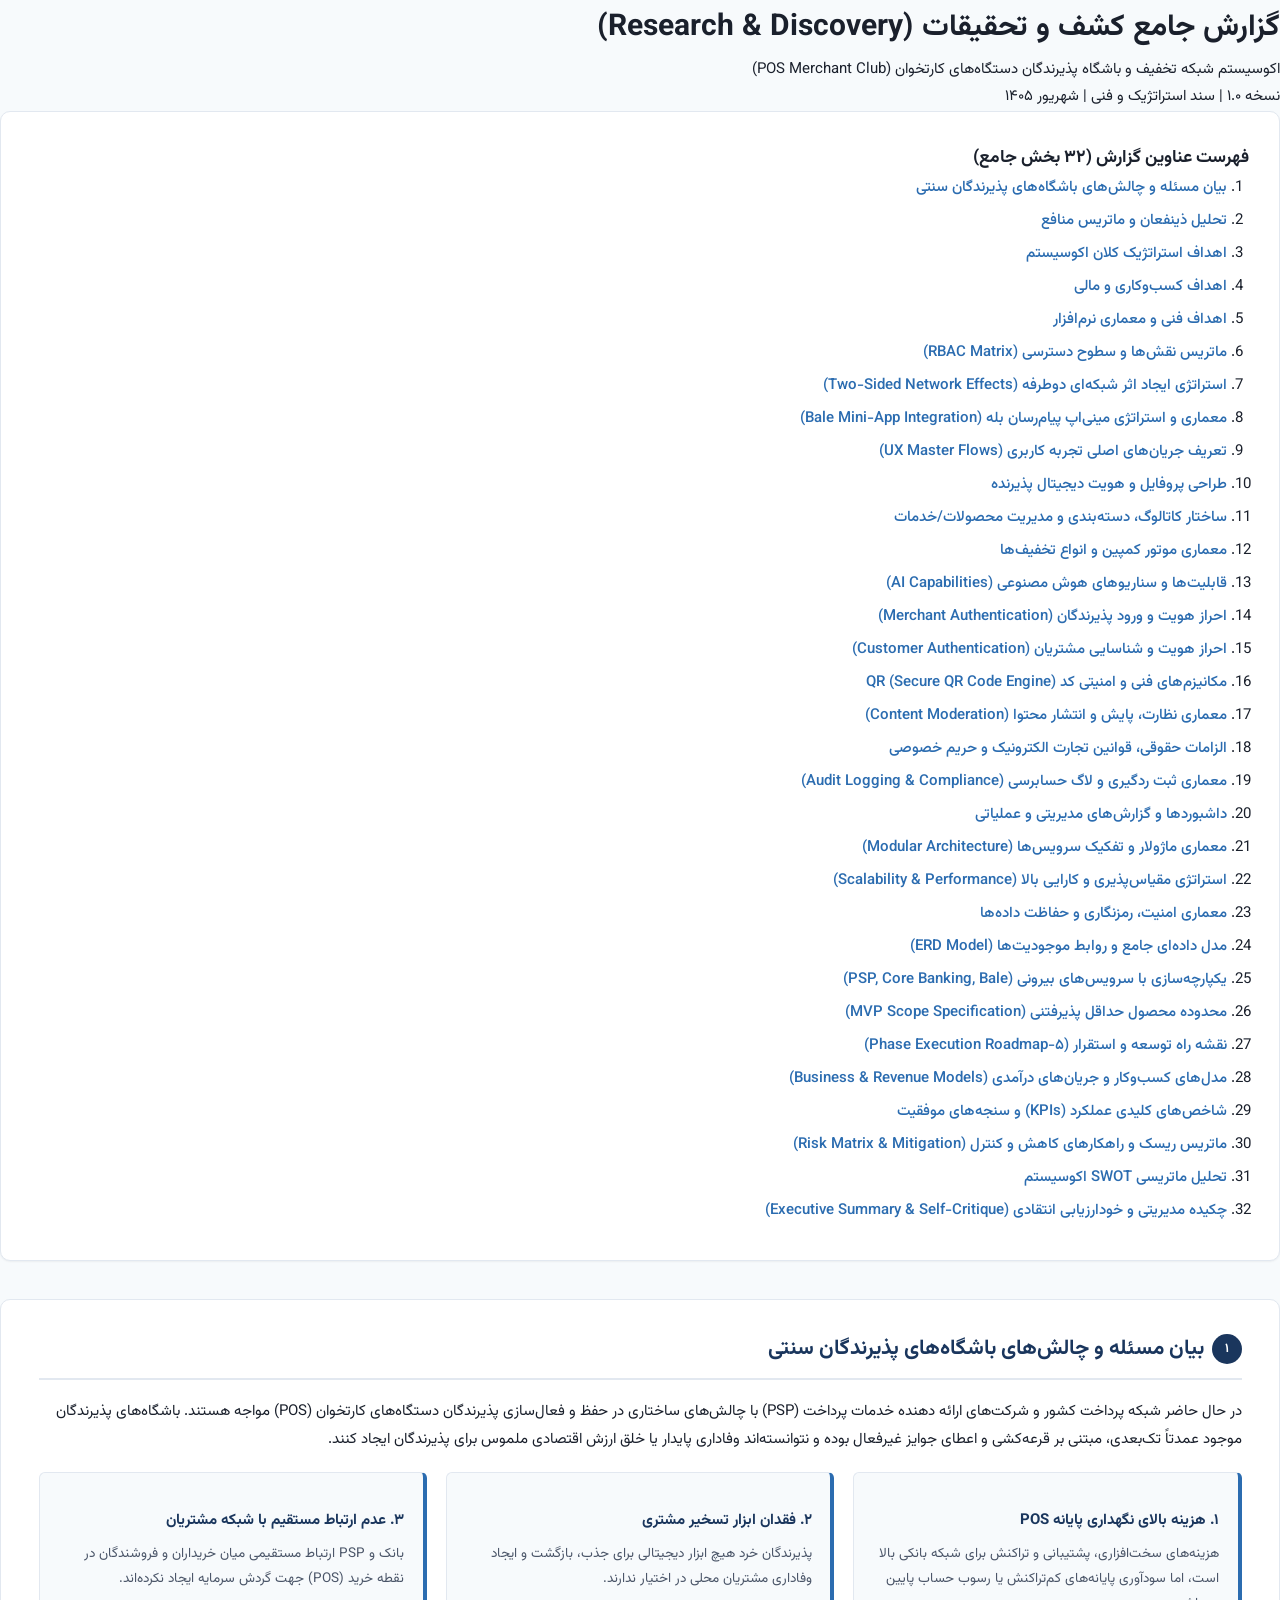
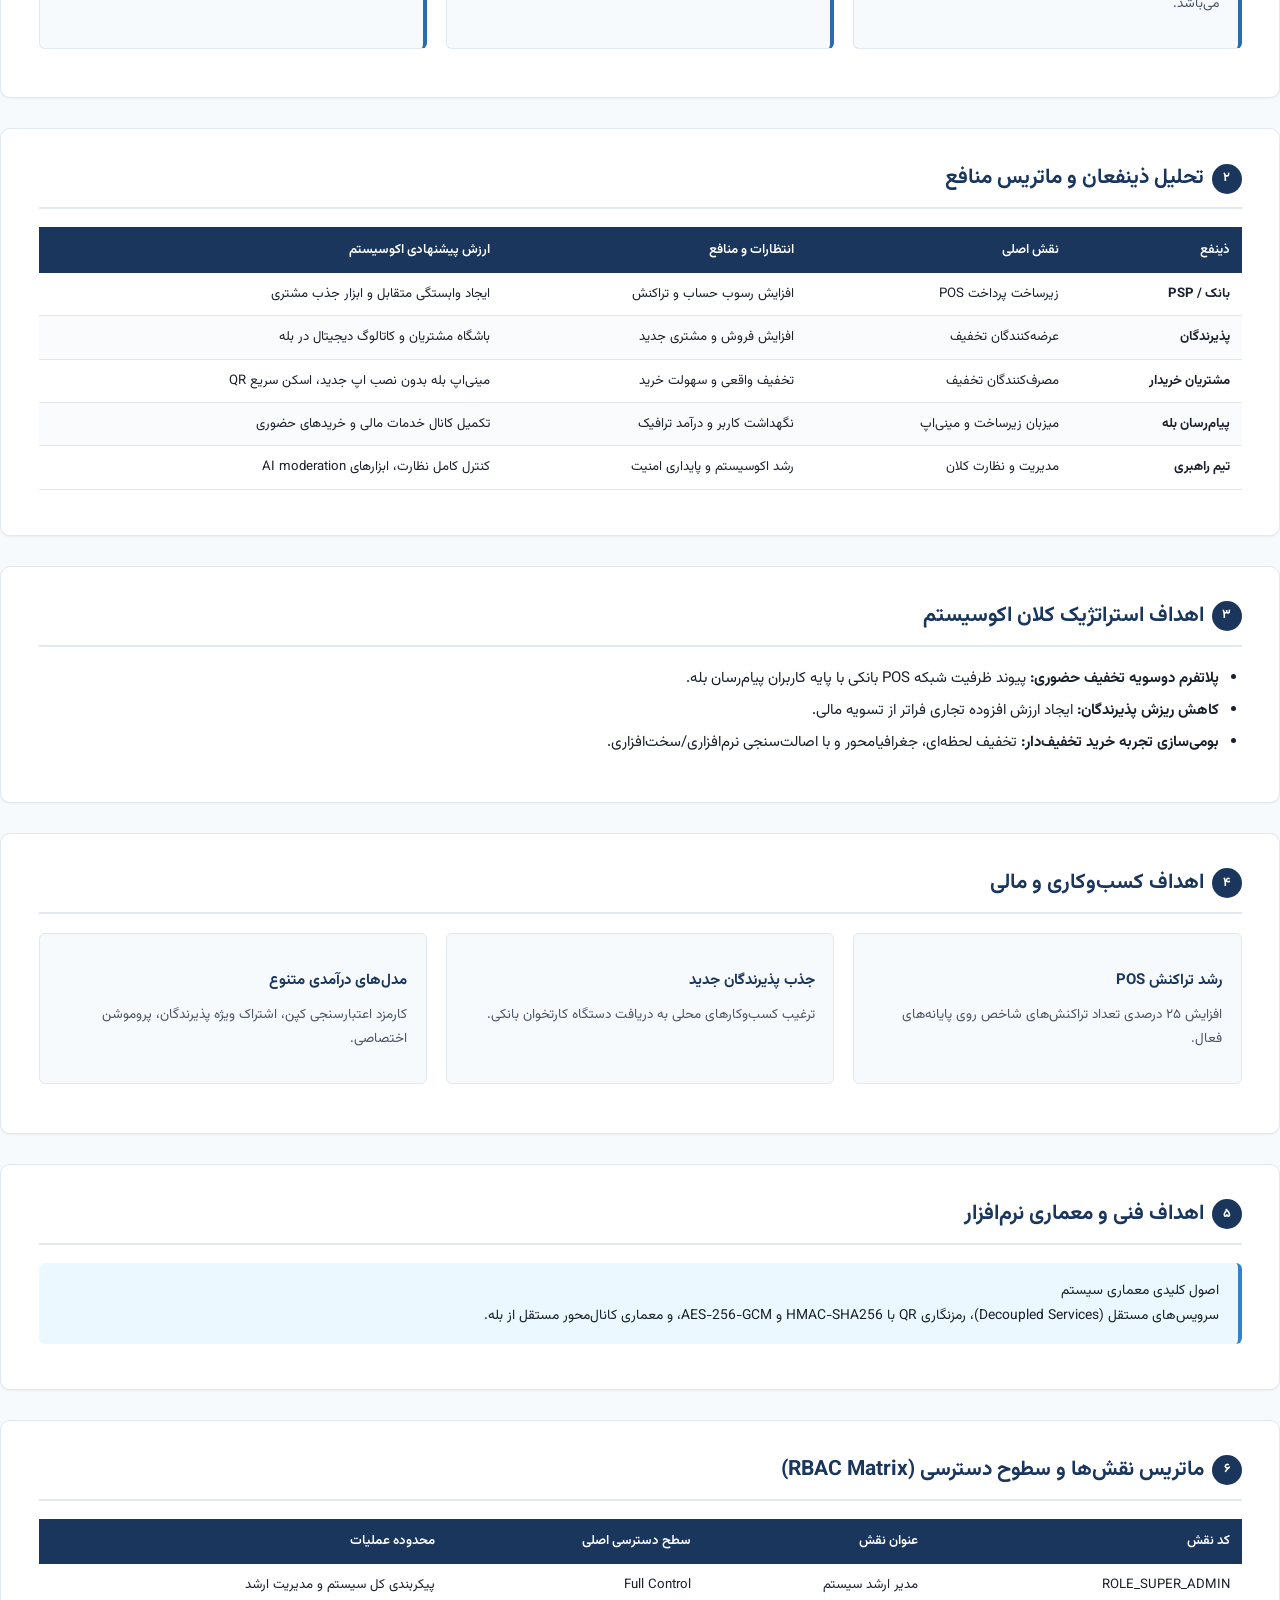
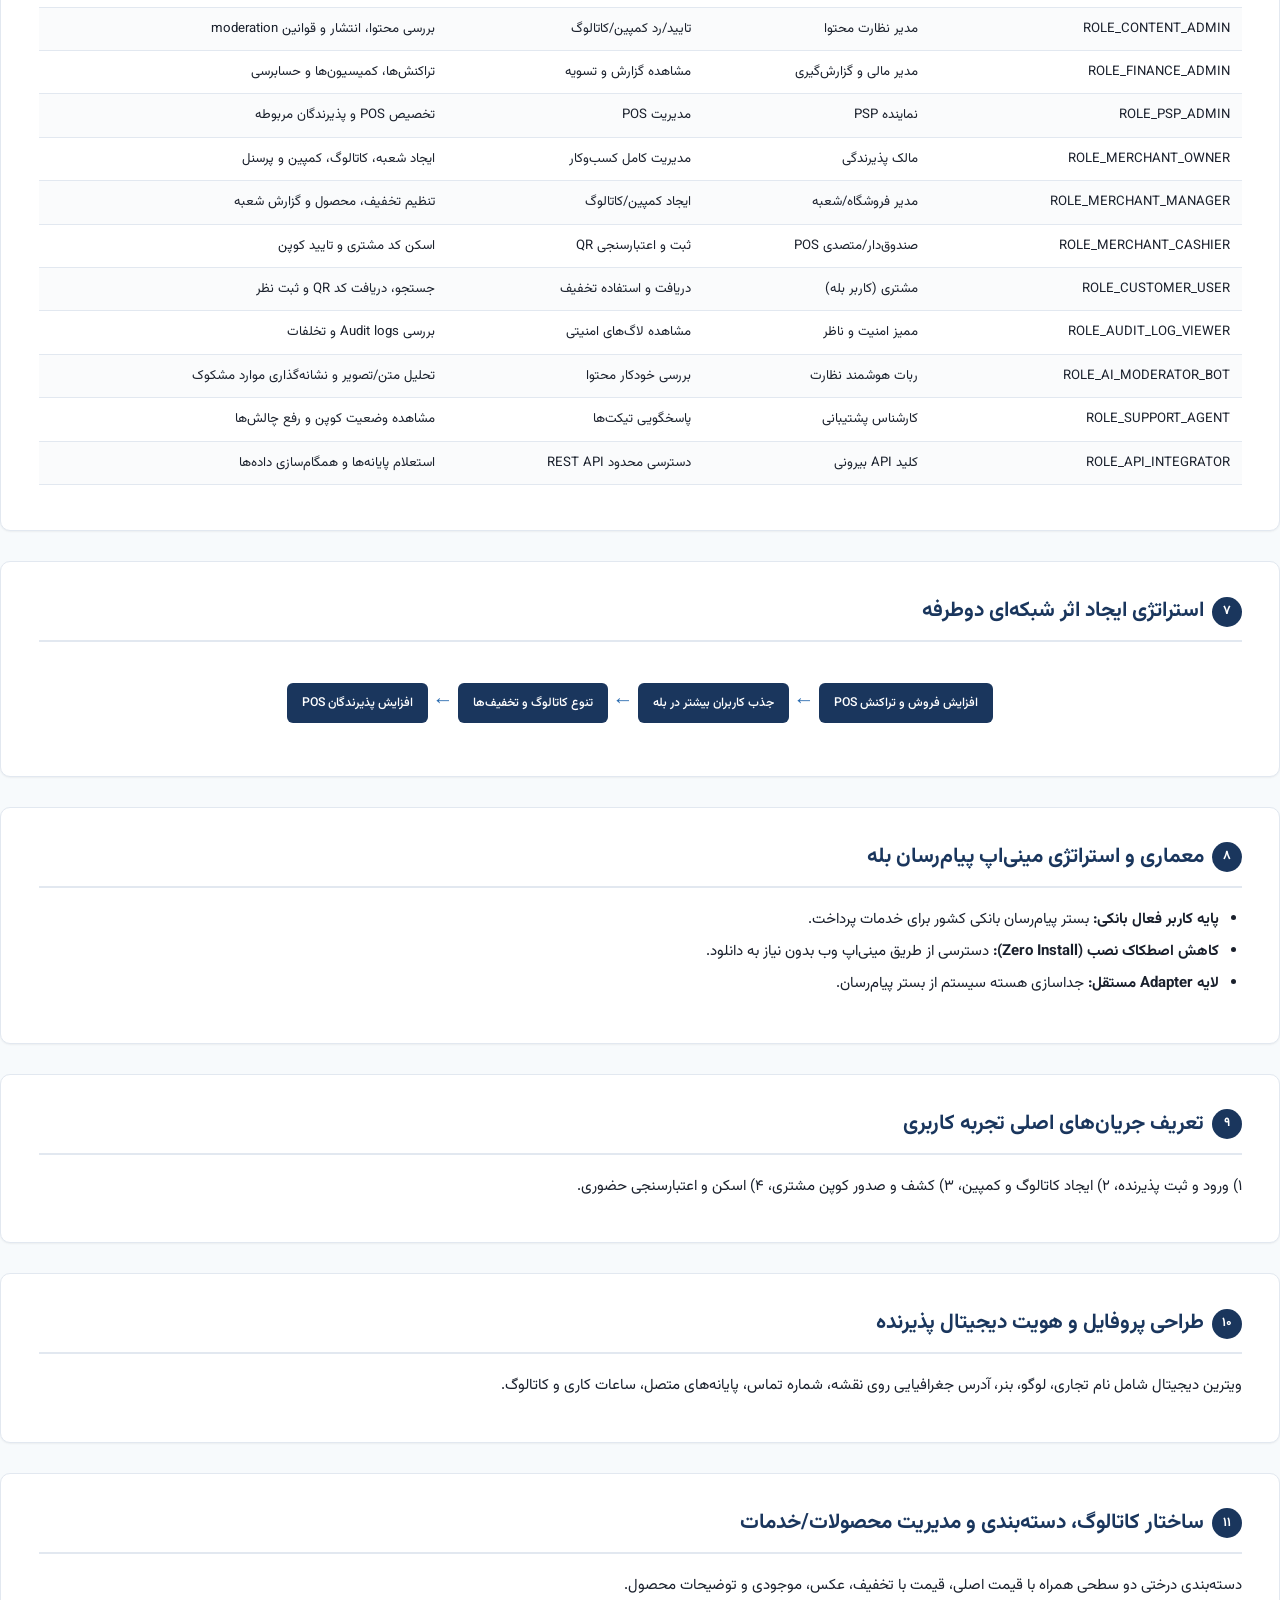
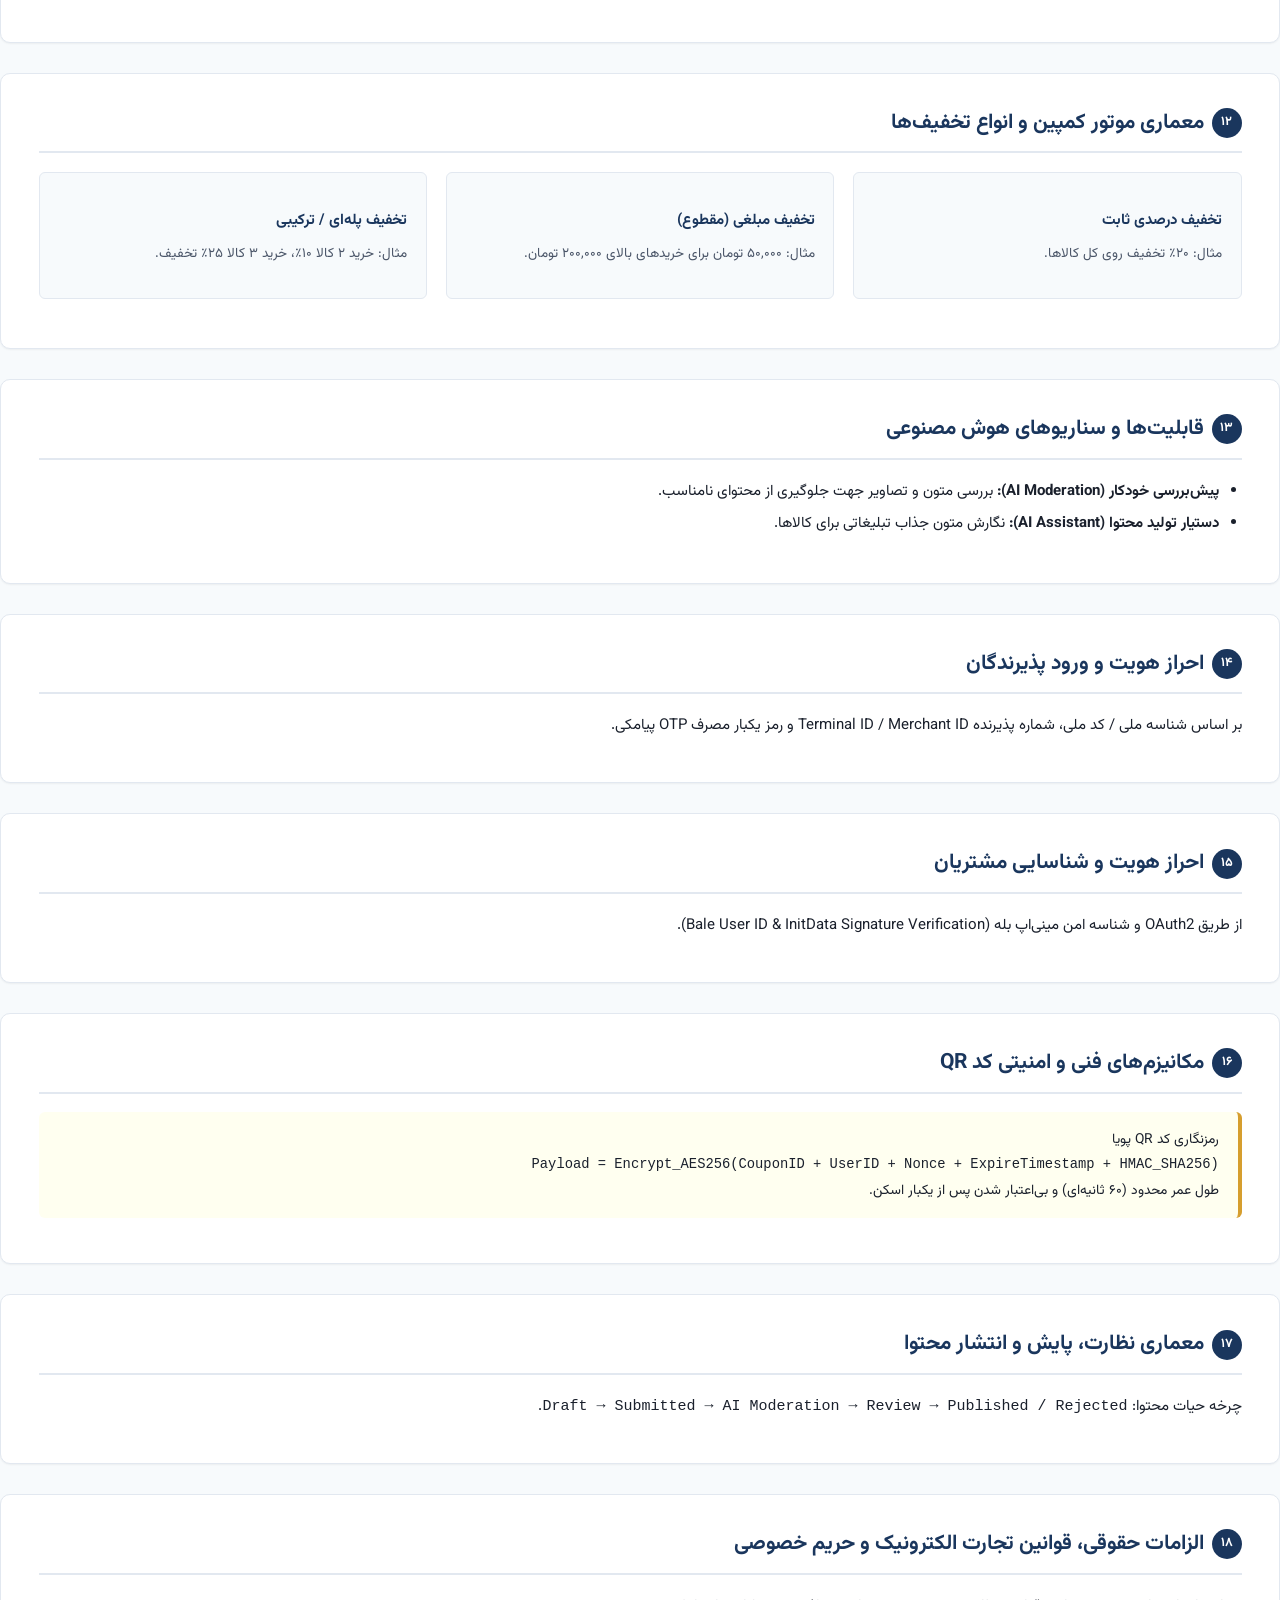
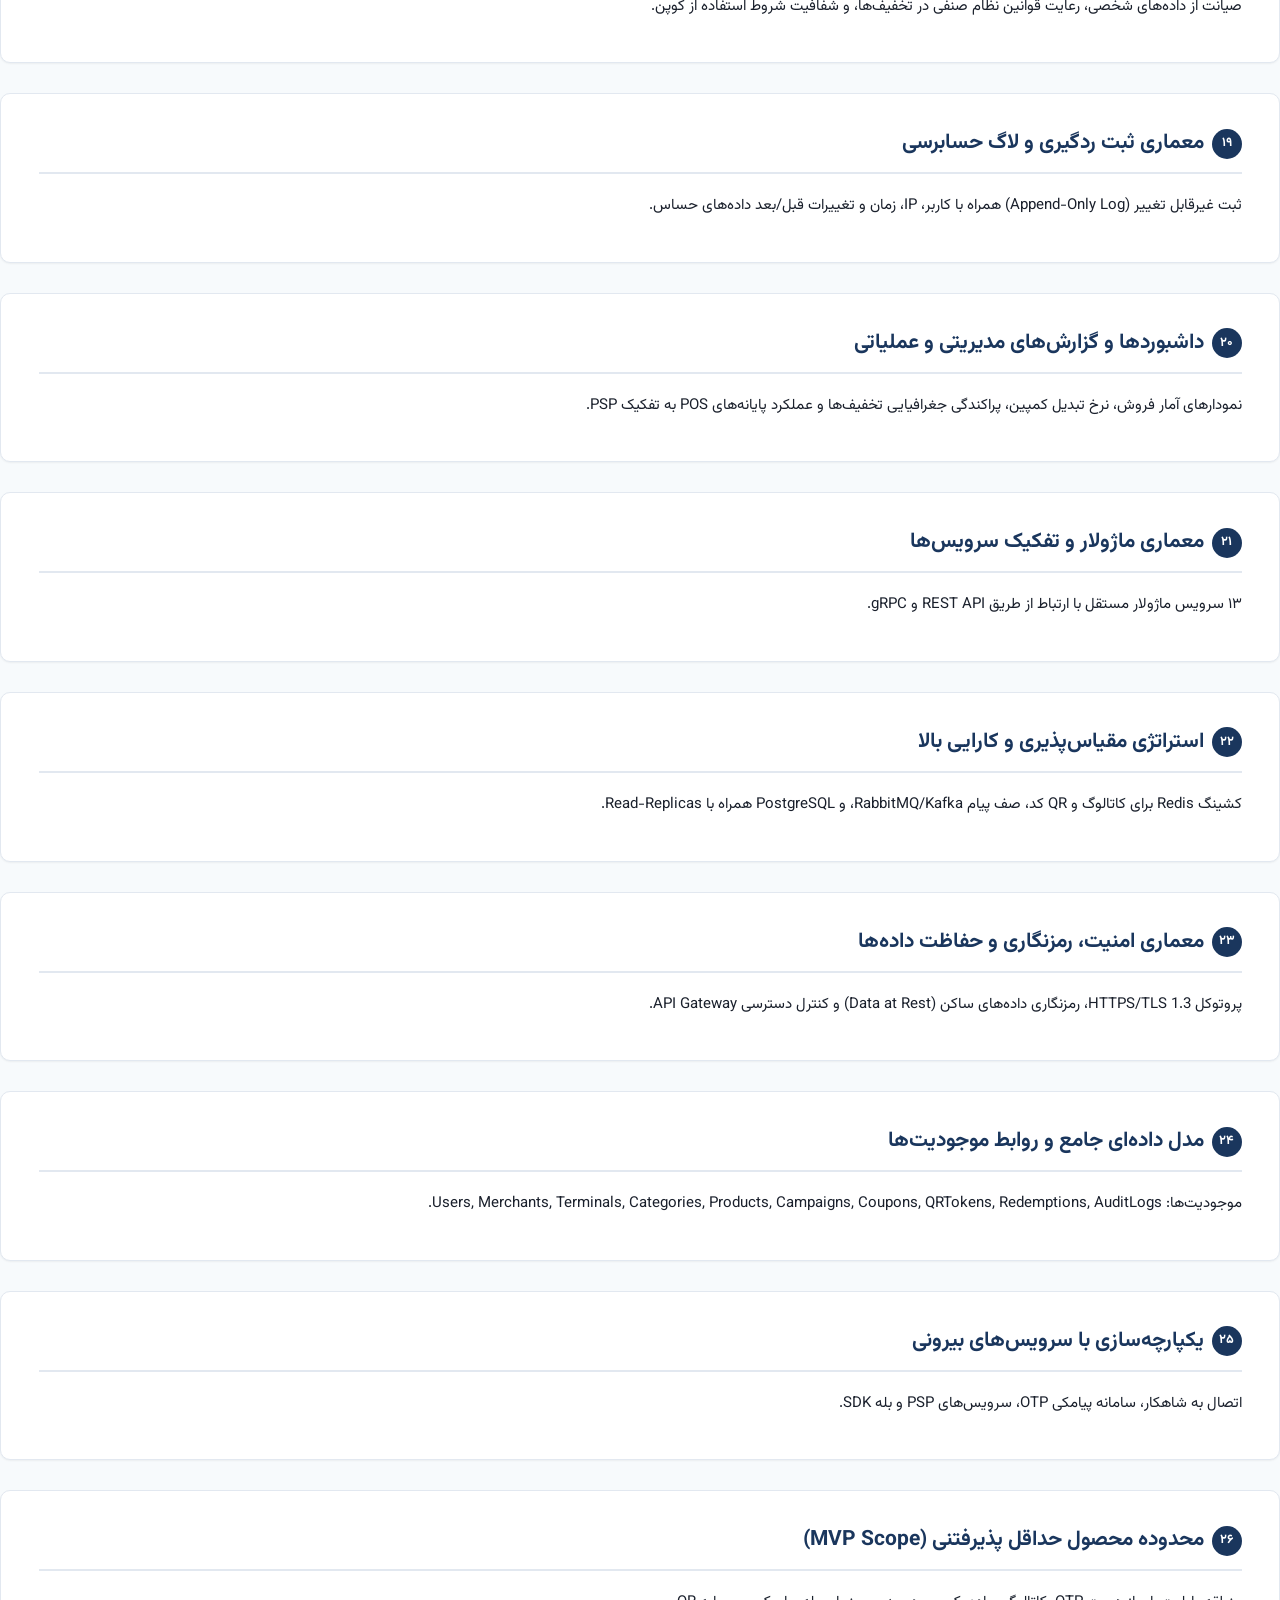
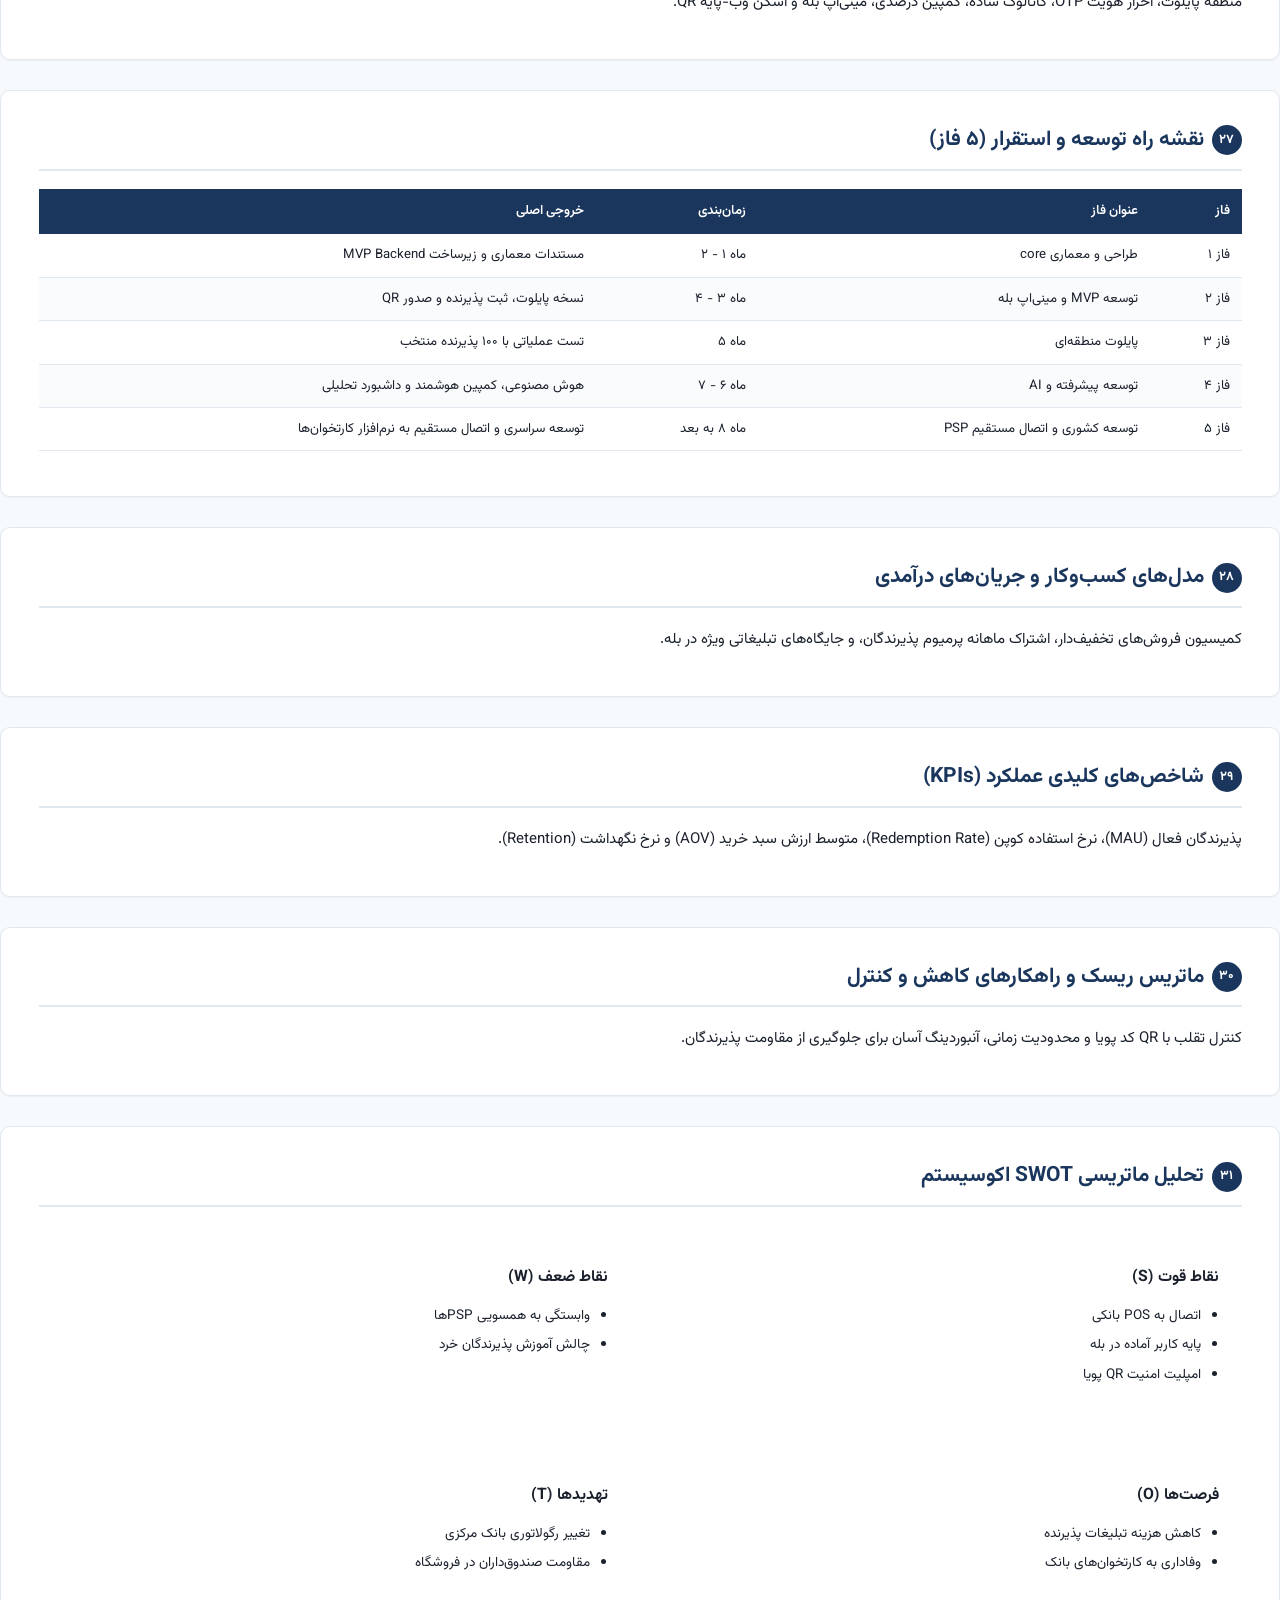
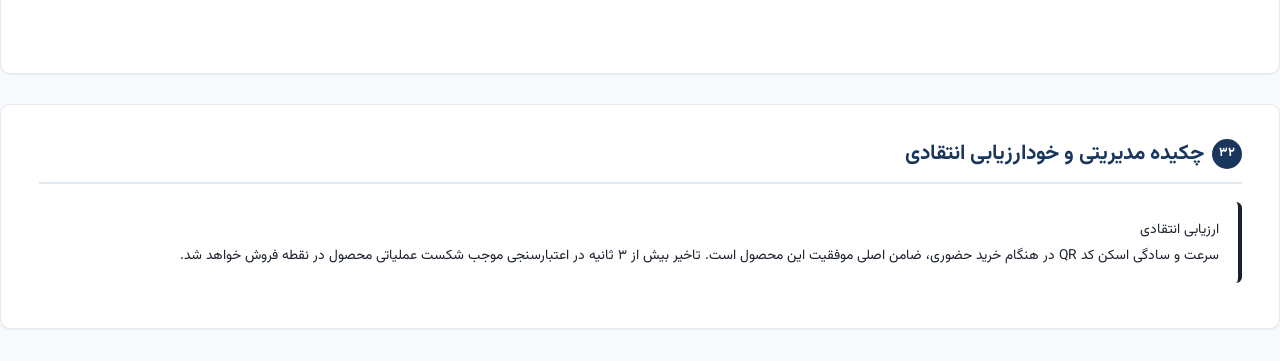
==== commit 8b3fbe9a: "Fix public report stylesheet paths" ====
--- a/docs/01-research-and-discovery.html
+++ b/docs/01-research-and-discovery.html
@@ -4,7 +4,7 @@
   <meta charset="UTF-8">
   <meta name="viewport" content="width=device-width, initial-scale=1.0">
   <title>گزارش جامع کشف و تحقیقات - اکوسیستم شبکه تخفیف و باشگاه پذیرندگان POS</title>
-  <link rel="stylesheet" href="../assets/shared-styles.css">
+  <link rel="stylesheet" href="assets/shared-styles.css">
 </head>
 <body>
   <header class="doc-header">
--- a/docs/assets/shared-styles.css
+++ b/docs/assets/shared-styles.css
@@ -0,0 +1,302 @@
+/* shared-styles.css — Foundation for management reports */
+@import url('https://fonts.googleapis.com/css2?family=Vazirmatn:wght@100;200;300;400;500;600;700;800;900&display=swap');
+
+:root {
+  --color-primary: #1a365d;
+  --color-primary-light: #2c5282;
+  --color-primary-lighter: #3b82b6;
+  --color-accent: #2b6cb0;
+  --color-accent-light: #4299e1;
+  --color-bg: #ffffff;
+  --color-bg-alt: #f7fafc;
+  --color-bg-section: #edf2f7;
+  --color-text: #1a202c;
+  --color-text-light: #4a5568;
+  --color-text-lighter: #718096;
+  --color-border: #e2e8f0;
+  --color-border-dark: #cbd5e0;
+  --color-success: #38a169;
+  --color-success-bg: #f0fff4;
+  --color-warning: #d69e2e;
+  --color-warning-bg: #fffff0;
+  --color-danger: #e53e3e;
+  --color-danger-bg: #fff5f5;
+  --color-info: #3182ce;
+  --color-info-bg: #ebf8ff;
+  --font-family: 'Vazirmatn', 'Tahoma', sans-serif;
+  --shadow-sm: 0 1px 2px rgba(0,0,0,0.05);
+  --shadow-md: 0 4px 6px rgba(0,0,0,0.07);
+  --shadow-lg: 0 10px 15px rgba(0,0,0,0.1);
+  --radius-sm: 6px;
+  --radius-md: 10px;
+  --radius-lg: 16px;
+}
+
+*, *::before, *::after { box-sizing: border-box; margin: 0; padding: 0; }
+
+html { font-size: 15px; scroll-behavior: smooth; }
+
+body {
+  font-family: var(--font-family);
+  color: var(--color-text);
+  background: var(--color-bg-alt);
+  line-height: 1.85;
+  direction: rtl;
+  text-align: right;
+}
+
+.report-container {
+  max-width: 1100px;
+  margin: 0 auto;
+  padding: 2rem 1.5rem;
+}
+
+/* Header */
+.report-header {
+  background: linear-gradient(135deg, var(--color-primary) 0%, var(--color-primary-light) 100%);
+  color: #fff;
+  padding: 3rem 2.5rem;
+  border-radius: var(--radius-lg);
+  margin-bottom: 2rem;
+  text-align: center;
+  box-shadow: var(--shadow-lg);
+}
+.report-header h1 { font-size: 1.9rem; font-weight: 800; margin-bottom: 0.5rem; line-height: 1.5; }
+.report-header .subtitle { font-size: 1.15rem; font-weight: 300; opacity: 0.9; margin-bottom: 1rem; }
+.report-header .meta { font-size: 0.85rem; opacity: 0.75; display: flex; justify-content: center; gap: 2rem; flex-wrap: wrap; }
+
+/* Table of Contents */
+.toc {
+  background: var(--color-bg);
+  border: 1px solid var(--color-border);
+  border-radius: var(--radius-md);
+  padding: 2rem;
+  margin-bottom: 2.5rem;
+  box-shadow: var(--shadow-sm);
+}
+.toc h2 { font-size: 1.3rem; color: var(--color-primary); margin-bottom: 1rem; border-bottom: 2px solid var(--color-primary); padding-bottom: 0.5rem; }
+.toc ol { padding-right: 1.5rem; }
+.toc li { margin-bottom: 0.35rem; }
+.toc a { color: var(--color-accent); text-decoration: none; font-weight: 500; transition: color 0.2s; }
+.toc a:hover { color: var(--color-primary); text-decoration: underline; }
+
+/* Section */
+.section {
+  background: var(--color-bg);
+  border: 1px solid var(--color-border);
+  border-radius: var(--radius-md);
+  padding: 2rem 2.5rem;
+  margin-bottom: 2rem;
+  box-shadow: var(--shadow-sm);
+  page-break-inside: avoid;
+}
+.section h2 {
+  font-size: 1.4rem;
+  color: var(--color-primary);
+  margin-bottom: 1.2rem;
+  padding-bottom: 0.6rem;
+  border-bottom: 2px solid var(--color-border);
+  display: flex;
+  align-items: center;
+  gap: 0.5rem;
+}
+.section h3 {
+  font-size: 1.1rem;
+  color: var(--color-primary-light);
+  margin: 1.5rem 0 0.8rem;
+  padding-right: 0.75rem;
+  border-right: 3px solid var(--color-accent-light);
+}
+.section h4 {
+  font-size: 1rem;
+  color: var(--color-text);
+  font-weight: 700;
+  margin: 1rem 0 0.5rem;
+}
+.section-number {
+  display: inline-flex;
+  align-items: center;
+  justify-content: center;
+  width: 2rem;
+  height: 2rem;
+  background: var(--color-primary);
+  color: #fff;
+  border-radius: 50%;
+  font-size: 0.85rem;
+  font-weight: 700;
+  flex-shrink: 0;
+}
+
+.section p { margin-bottom: 0.8rem; }
+.section ul, .section ol { padding-right: 1.5rem; margin-bottom: 1rem; }
+.section li { margin-bottom: 0.3rem; }
+
+/* Cards */
+.card-grid {
+  display: grid;
+  grid-template-columns: repeat(auto-fit, minmax(280px, 1fr));
+  gap: 1.25rem;
+  margin: 1.25rem 0;
+}
+.card {
+  background: var(--color-bg-alt);
+  border: 1px solid var(--color-border);
+  border-radius: var(--radius-sm);
+  padding: 1.25rem;
+  transition: box-shadow 0.2s;
+}
+.card:hover { box-shadow: var(--shadow-md); }
+.card h4 { color: var(--color-primary); margin-bottom: 0.5rem; font-size: 1rem; }
+.card p { font-size: 0.9rem; color: var(--color-text-light); }
+
+.card-accent {
+  border-right: 4px solid var(--color-accent);
+}
+
+/* Badges */
+.badge { display: inline-block; padding: 0.15rem 0.6rem; border-radius: 20px; font-size: 0.75rem; font-weight: 600; }
+.badge-primary { background: var(--color-primary); color: #fff; }
+.badge-success { background: var(--color-success); color: #fff; }
+.badge-warning { background: var(--color-warning); color: #fff; }
+.badge-danger { background: var(--color-danger); color: #fff; }
+.badge-info { background: var(--color-info); color: #fff; }
+.badge-outline { background: transparent; border: 1px solid var(--color-border-dark); color: var(--color-text-light); }
+
+/* Callouts */
+.callout {
+  padding: 1rem 1.25rem;
+  border-radius: var(--radius-sm);
+  margin: 1rem 0;
+  font-size: 0.92rem;
+  border-right: 4px solid;
+}
+.callout-info { background: var(--color-info-bg); border-color: var(--color-info); }
+.callout-warning { background: var(--color-warning-bg); border-color: var(--color-warning); }
+.callout-danger { background: var(--color-danger-bg); border-color: var(--color-danger); }
+.callout-success { background: var(--color-success-bg); border-color: var(--color-success); }
+.callout strong { display: block; margin-bottom: 0.3rem; }
+
+/* Tables */
+table {
+  width: 100%;
+  border-collapse: collapse;
+  margin: 1rem 0;
+  font-size: 0.88rem;
+}
+thead { background: var(--color-primary); color: #fff; }
+th { padding: 0.7rem 0.8rem; text-align: right; font-weight: 600; }
+td { padding: 0.6rem 0.8rem; border-bottom: 1px solid var(--color-border); }
+tbody tr:hover { background: var(--color-bg-alt); }
+tbody tr:nth-child(even) { background: #fafbfc; }
+
+/* Flow Diagrams */
+.flow {
+  display: flex;
+  align-items: center;
+  gap: 0;
+  overflow-x: auto;
+  padding: 1.5rem 0;
+  direction: ltr;
+  flex-wrap: wrap;
+  justify-content: center;
+}
+.flow-node {
+  background: var(--color-primary);
+  color: #fff;
+  padding: 0.6rem 1rem;
+  border-radius: var(--radius-sm);
+  font-size: 0.82rem;
+  font-weight: 500;
+  text-align: center;
+  min-width: 100px;
+  white-space: nowrap;
+  direction: rtl;
+}
+.flow-arrow {
+  color: var(--color-accent);
+  font-size: 1.4rem;
+  padding: 0 0.3rem;
+  flex-shrink: 0;
+}
+.flow-node.flow-node-alt {
+  background: var(--color-accent);
+}
+.flow-node.flow-node-success {
+  background: var(--color-success);
+}
+.flow-node.flow-node-warning {
+  background: var(--color-warning);
+}
+.flow-node.flow-node-danger {
+  background: var(--color-danger);
+}
+
+/* SWOT Grid */
+.swot-grid {
+  display: grid;
+  grid-template-columns: 1fr 1fr;
+  gap: 1.25rem;
+  margin: 1.25rem 0;
+}
+.swot-cell {
+  padding: 1.5rem;
+  border-radius: var(--radius-sm);
+  min-height: 180px;
+}
+.swot-cell h4 { margin-bottom: 0.75rem; font-size: 1.05rem; }
+.swot-cell ul { padding-right: 1.2rem; }
+.swot-cell li { margin-bottom: 0.3rem; font-size: 0.9rem; }
+.swot-strengths { background: #f0fff4; border: 2px solid #38a169; }
+.swot-strengths h4 { color: #276749; }
+.swot-weaknesses { background: #fff5f5; border: 2px solid #e53e3e; }
+.swot-weaknesses h4 { color: #9b2c2c; }
+.swot-opportunities { background: #ebf8ff; border: 2px solid #3182ce; }
+.swot-opportunities h4 { color: #2a4365; }
+.swot-threats { background: #fffff0; border: 2px solid #d69e2e; }
+.swot-threats h4 { color: #744210; }
+
+/* Diagram container */
+.diagram-container {
+  background: var(--color-bg-alt);
+  border: 1px solid var(--color-border);
+  border-radius: var(--radius-md);
+  padding: 2rem;
+  margin: 1.5rem 0;
+  text-align: center;
+  overflow-x: auto;
+}
+.diagram-container .diagram-title {
+  font-weight: 700;
+  color: var(--color-primary);
+  margin-bottom: 1rem;
+  font-size: 1rem;
+}
+
+/* Responsive */
+@media (max-width: 768px) {
+  html { font-size: 14px; }
+  .report-container { padding: 1rem; }
+  .report-header { padding: 2rem 1.5rem; }
+  .report-header h1 { font-size: 1.4rem; }
+  .section { padding: 1.25rem; }
+  .card-grid { grid-template-columns: 1fr; }
+  .swot-grid { grid-template-columns: 1fr; }
+  .flow { flex-direction: column; }
+  .flow-arrow { transform: rotate(90deg); }
+  table { font-size: 0.8rem; }
+  th, td { padding: 0.4rem; }
+}
+
+@media (max-width: 480px) {
+  .report-header h1 { font-size: 1.2rem; }
+  .report-header .meta { flex-direction: column; gap: 0.3rem; }
+}
+
+/* Print */
+@media print {
+  body { background: #fff; }
+  .report-container { max-width: 100%; padding: 0; }
+  .section { box-shadow: none; border: 1px solid #ccc; break-inside: avoid; }
+  .toc { break-after: page; }
+  .report-header { background: var(--color-primary) !important; -webkit-print-color-adjust: exact; print-color-adjust: exact; }
+}
